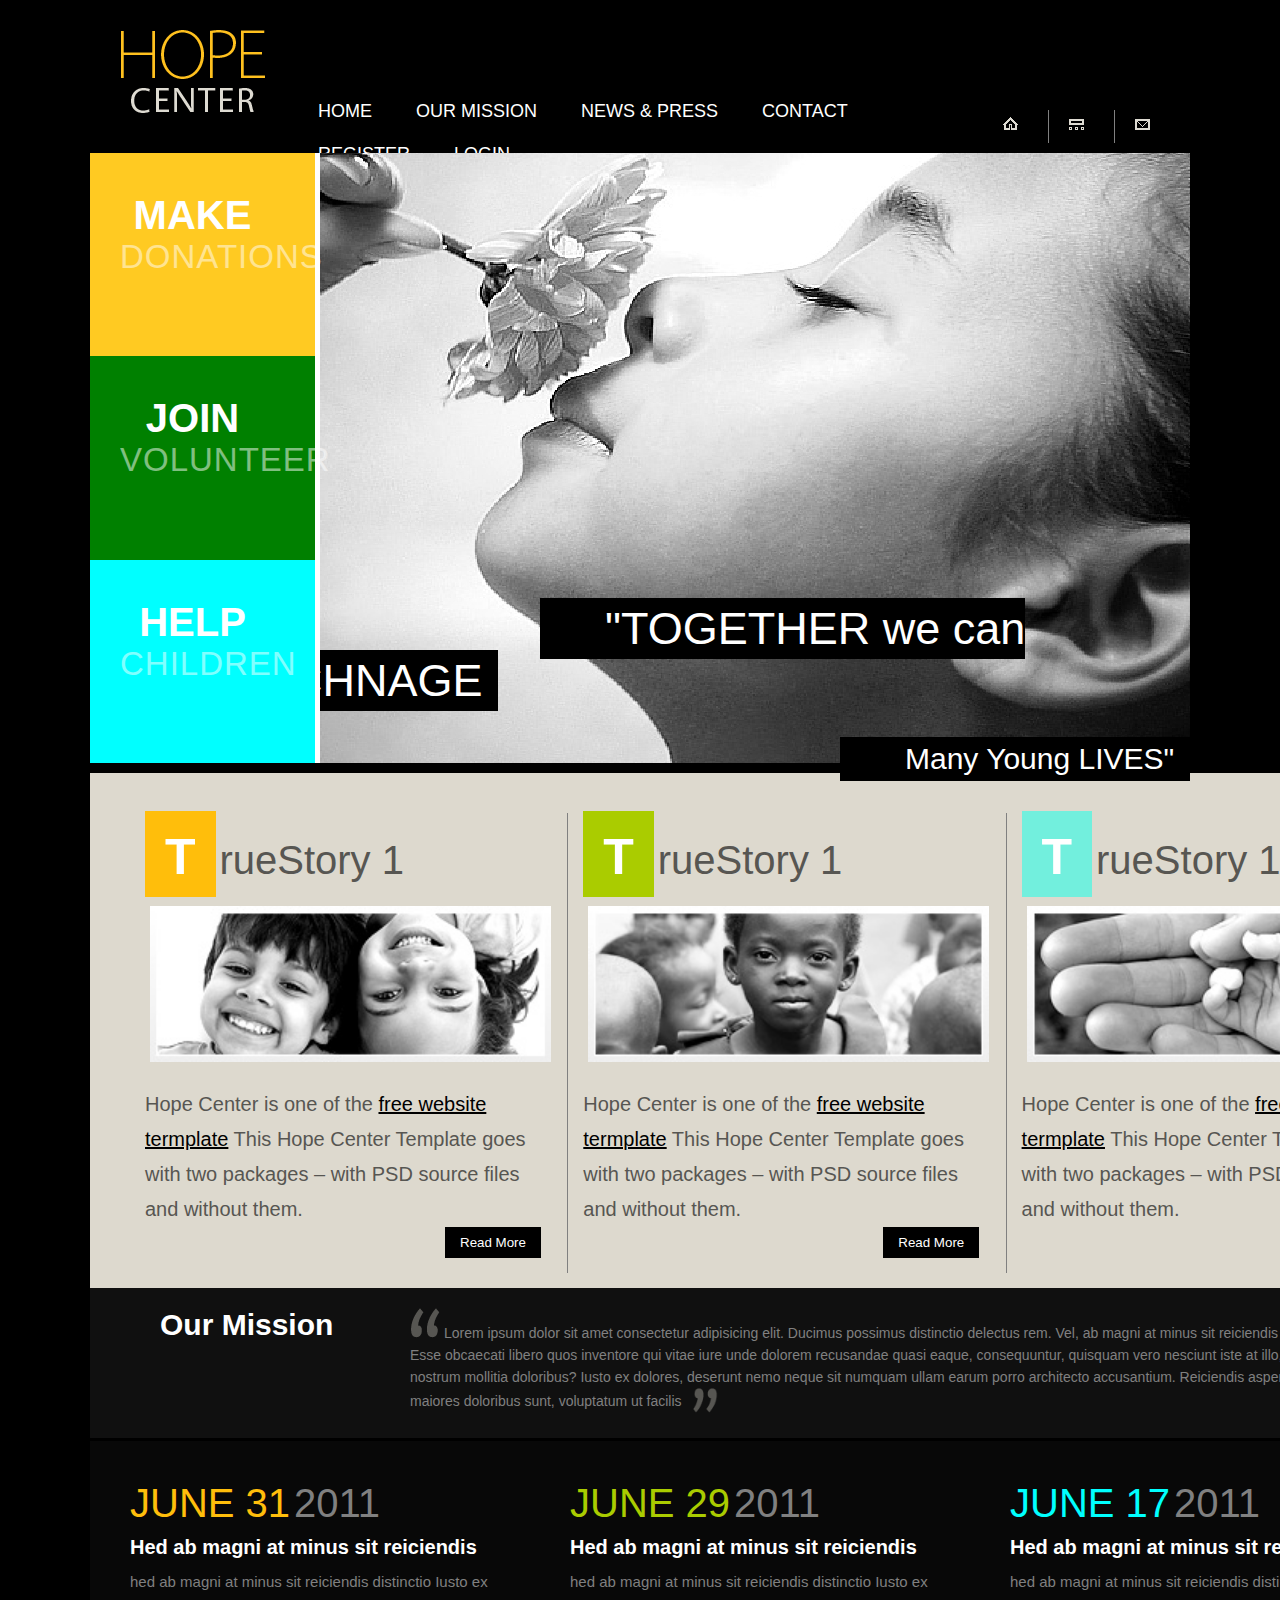
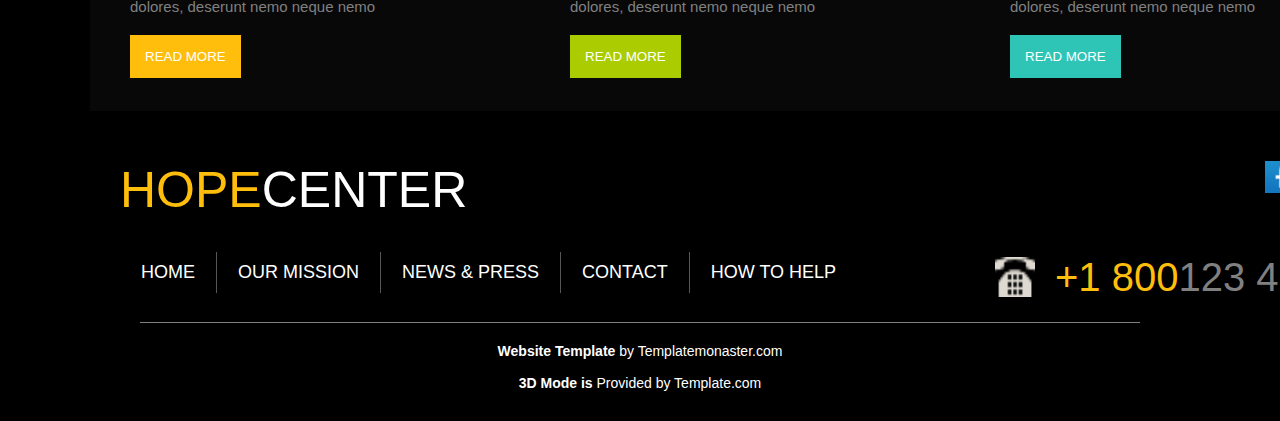
==== Final Assignment/index.html @ 571be0e6 "Add files via upload" ====
<!doctype html>
<html lang="en">

<head>
	<meta charset="UTF-8">
	<meta name="Generator" content="EditPlus®">
	<meta name="Author" content="">
	<meta name="Keywords" content="">
	<meta name="Description" content="">
	<title>Final Assignment</title>
	<link rel="stylesheet" href="css/style.css">
</head>

<body>
	<div id="container" class="">

		<!---------------------- navBar------------------ -->
		<div id="nav" class="">
			<div id="logo" class="">
				<a href=""><img src="images/logo.png" width="" height="" border="0" alt=""></a>
			</div>
        <div id="parent" class="">
			<div id="icon">
				<div id="icon1" class="TopIcon">
					<a href=""><img src="images/home.gif" width="" height="" border="0" alt=""></a>
				</div>
				<div id="icon2" class="TopIcon">
					<a href=""><img src="images/top_icon2.gif" width="" height="" border="0" alt=""></a>
				</div>
				<div id="icon3" class="TopIcon">
					<a href=""><img src="images/top_icon3.gif" width="" height="" border="0" alt=""></a>
				</div>
			</div>

			<div id="navBar" class="">
				<ul>
					<li><a href="">HOME</a></li>
					<li><a href="">OUR MISSION</a></li>
					<li><a href="">NEWS & PRESS</a></li>
					<li><a href="">CONTACT</a></li>
					<li><a href="#" onclick="loginObj.register()" id="RegisterLink">REGISTER</a></li>
					<li><a href="#" onclick="loginObj.login()" id="LoginLink">LOGIN</a></li>
					<li style="clear:both"></li>
				
				</ul>
			</div>
			<div id="" class="" style="clear:both;">

			</div>
		</div>
        </div>
			

		<!---------- MiddleBanner-------- -->


		<div id="parent">
			<div id="child1" class=""></div>
			<div id="backImg" class="">
				<div id="imgTextDiv" class="">
					<span id="imgText1" class="imgText">"TOGETHER we can CHNAGE </span> <br>
					<p id="imgText2" class="imgText">Many Young LIVES"</p>
				</div>
			</div>

			<div id="child2" class="">
				<div class="path-parent" id="path-parent1">
					<h1>MAKE</h1>
					<p class="lightText">DONATIONS</p>
				</div>
				<div class="clip-path" id="clip-path1">
					<div class="border"></div>
				</div>

				<div class="path-parent" id="path-parent2">
					<h1>JOIN</h1>
					<p class="lightText">VOLUNTEER</p>
				</div>
				<div class="clip-path" id="clip-path2">
					<div class="border" id="border2"></div>
				</div>

				<div class="path-parent" id="path-parent3">
					<h1>HELP</h1>
					<p class="lightText">CHILDREN</p>
				</div>
				<div class="clip-path" id="clip-path3">
					<div class="border" id="border3"></div>
				</div>
			</div>



		</div>

		<!---------------------- Story Section--------------------- -->

		<div id="storyMainDiv" class="">
			<div id="story1" class="story">

				<div id="story1Div" class="">
					<div id="storyText" class="">
						<span class="" style="background-color:#ffbe0b;padding:50px 20px 20px 20px"> <strong
								style="font-size:50px;color:white;">T</strong></span> <span class=""
							style="font-size:40px">rue</span><span class="" style="font-size:40px">Story 1</span>
					</div>
					<div id="storyImg" class="">
						<img src="images/midImg1.jpg" width="401px" height="156px" border="0" alt="">
					</div>
					<p id="storyDivText">Hope Center is one of the <a href="" style="color:black">free website
							termplate</a>
						This Hope Center Template goes with two packages – with PSD source files and without them. </p>

					<button id="btn">Read More</button>
				</div>


			</div>
			<div id="story2" class="story">

				<div id="story2Div" class="">
					<div id="storyText" class="">
						<span class="" style="background-color:#aacc00;padding:50px 20px 20px 20px"> <strong
								style="font-size:50px;color:white;">T</strong></span> <span class=""
							style="font-size:40px">rue</span><span class="" style="font-size:40px">Story 1</span>
					</div>
					<div id="storyImg" class="">
						<img src="images/midImg2.jpg" width="401px" height="156px" border="0" alt="">
					</div>
					<p id="storyDivText">Hope Center is one of the <a href="" style="color:black">free website
							termplate</a>
						This Hope Center Template goes with two packages – with PSD source files and without them. </p>

					<button id="btn">Read More</button>
				</div>

			</div>
			<div id="story3" class="story">
				<div id="story3Div" class="">
					<div id="storyText" class="">
						<span class="" style="background-color:#72efdd;padding:50px 20px 20px 20px"> <strong
								style="font-size:50px;color:white;">T</strong></span> <span class=""
							style="font-size:40px">rue</span><span class="" style="font-size:40px">Story 1</span>
					</div>
					<div id="storyImg" class="">
						<img src="images/midImg3.jpg" width="401px" height="156px" border="0" alt="">
					</div>
					<p id="storyDivText">Hope Center is one of the <a href="" style="color:black">free website
							termplate</a>
						This Hope Center Template goes with two packages – with PSD source files and without them. </p>

					<button id="btn">Read More</button>
				</div>

			</div>
		</div>

		<!----------------------------------- Our Mission---------------------------- -->

		<div id="mission" class="">
			<div id="Ourmission1" class="">
				<h2>Our Mission</h2>
			</div>
			<div id="Ourmission2" class="">
				<span id="" class="">
					<img src="images/topquot.png" width="" height="" border="0" alt="">
				</span>Lorem ipsum dolor sit amet consectetur adipisicing elit. Ducimus possimus
				distinctio delectus rem. Vel, ab magni at minus sit reiciendis distinctio ut. Esse obcaecati
				libero quos inventore qui vitae iure unde dolorem recusandae quasi eaque, consequuntur, quisquam vero
				nesciunt iste at illo, sequi quaerat nostrum mollitia doloribus? Iusto ex dolores, deserunt nemo neque
				sit numquam ullam earum porro architecto accusantium. Reiciendis aspernatur repellat maiores doloribus
				sunt,
				voluptatum ut facilis &nbsp; <sub><sub><span id="bottomquot" class="">
							<img src="images/bottomquot.png" width="25" height="25" border="0" alt="">
						</span></sub></sub>


			</div>
		</div>

		<!---------------------------------------- Months ------------------------------------------------>
		<div id="month" class="">
			<div id="month1" class="monthDiv">
				<div id="monthInnerDiv" class="">
					<span id="monthText">JUNE 31</span> <span class="" id="monthYear">2011</span>
					<h3 id="monthHead">Hed ab magni at minus sit reiciendis </h3>
					<p id="monthHead2">hed ab magni at minus sit reiciendis distinctio Iusto ex dolores, deserunt nemo
						neque nemo </p> <br>

					<button id="monthBtn1" class="monthBtn">READ MORE</button>
				</div>
			</div>
			<div id="month2" class="monthDiv">
				<div id="monthInnerDiv" class="">
					<span id="monthText" style="color:#aacc00;">JUNE 29</span> <span class="" id="monthYear">2011</span>
					<h3 id="monthHead">Hed ab magni at minus sit reiciendis </h3>
					<p id="monthHead2">hed ab magni at minus sit reiciendis distinctio Iusto ex dolores, deserunt nemo
						neque nemo </p> <br>

					<button id="monthBtn2" class="monthBtn">READ MORE</button>
				</div>
			</div>
			<div id="month3" class="monthDiv">
				<div id="monthInnerDiv" class="">
					<span id="monthText" style="color:aqua;">JUNE 17</span> <span class="" id="monthYear">2011</span>
					<h3 id="monthHead">Hed ab magni at minus sit reiciendis </h3>
					<p id="monthHead2">hed ab magni at minus sit reiciendis distinctio Iusto ex dolores, deserunt nemo
						neque nemo </p> <br>

					<button id="monthBtn3" class="monthBtn">READ MORE</button>
				</div>
			</div>


		</div>

		<!-------------------------------------------- footer -------------------------------------->
		<div id="footer" class="">
			<div id="footLogo" class="">
				<a href="" style="text-decoration:none;"><span class="" id="hope">HOPE</span><span class=""
						id="Center">CENTER</span></a>
			</div>

			<div id="footIconMain" class="">

				<a href="" class="footicon"><img src="images/fb.gif" width="32px" height="32px" border="0" alt=""></a>
				<a href="" class="footicon"><img src="images/twitter.gif" width="32px" height="32px" border="0"
						alt=""></a>
				<a href="" class="footicon"><img src="images/linkedin.gif" width="32px" height="32px" border="0"
						alt=""></a>


			</div>

			<div id="" class="" style="clear=both;">
			</div>
		</div>
		<div id="footNavMain" class="">
			<div id="footNav" class="">
				<ul>
					<li><a href="">HOME</a></li>
					<li><a href="">OUR MISSION</a></li>
					<li><a href="">NEWS & PRESS</a></li>
					<li><a href="">CONTACT</a></li>
					<li id="lastLi"><a href="" id="lastLi">HOW TO HELP</a></li>

					<!-- <li style="clear:both"></li> -->

				</ul>
			</div>
			<div id="tel" class="">
				<div id="telImg" class="">
					<img src="images/tel.gif" width="40px" height="40px" border="0" alt="">
				</div>
				<div id="telTextDiv" class="">
					<span class="" id="telText">+1 800</span><span class="" id="telText2">123 45 67</span>
				</div>

			</div>
		</div>
		<div id="lastFooterMain" class="">
			<strong> <a href="" class="lastText">Website Template</a></strong> by <a href=""
				class="lastText">Templatemonaster.com</a> <br>
			<br>

			<strong> <a href="" class="lastText">3D Mode is</a></strong> Provided by <a href=""
				class="lastText">Template.com</a>

		</div>

		<!---------------------------------- login form ------------------------------------------------------->
		<div id="popupDiv">
			<div id="popupChildMain">

				<div id="LoginImg"></div>
				<div id="popup-child">
					<span id="close" onclick="loginObj.closePopup()">&times;</span>
					<h1 style="text-align: center;color: azure;margin: 30px;">Login Form</h1>
					<div id="formDiv">

						<!-- <label for="" id="labelUsername">Username :</label> <br> -->
						<input type="text" id="Username" placeholder="Email / Mobile number"> <br> <br> <br>
						<!-- <label for="" id="labelPassword">Password :</label> <br> -->
						<input type="text" id="Password" placeholder="Password">
						<br> <br>
						<span id="registerLinkDiv"><a href="#" onclick="loginObj.register()" id="registerlink">Not
								having account yet ? Register</a></span>
						<button id="Loginbtn" onclick="validate.loginAuth(this)">Login</button>

					</div>


				</div>
			</div>

		</div>

		<!------------------------------------- registration form --------------------------------- -->
		<div id="registerPopUp">
			<div id="Formcontainer">
				<div id="formDiv1">
					<form action="" id="formObj">
						<span id="closeRegister" onclick="loginObj.closePopup()">&times;</span>
						<!-- <div id="nameDiv" class=""> -->
						<label for="fname" class="lableColor">First Name <span class="starColor">*</span>: </label> <br>

						<input type="text" id="fname" name="firstname" placeholder="Your First name.."
							class="inpformat inpValid" oninput="validate.inputErrorDisplay(this)" autofocus>
						<div id="firstnameError" class="errorDiv">&nbsp;</div>
						<!-- <br> -->
						<!-- </div> -->

						<!-- <div id="lnameDiv" class=""> -->
						<label for="lname" class="lableColor">Last Name <span class="starColor">*</span> : </label> <br>

						<input type="text" id="lname" name="lastname" placeholder="Your last name.."
							class="inpformat inpValid" oninput="validate.inputErrorDisplay(this)">
						<div id="lastnameError" class="errorDiv">&nbsp;</div>
						<!-- </div> -->


						<label for="gender" class="lableColor">Gender <span class="starColor">*</span>: </label>
						<label class="lableColor"><input type="radio" name="gender" id="gender"
								value="male">Male</label>
						<label class="lableColor"><input type="radio" name="gender" id="gender"
								value="female">Female</label>
						<label class="lableColor"><input type="radio" name="gender" id="gender"
								value="Other">Other</label>
						<div id="errorSpan"></div>
						<br>
						<div id="dobDiv" class="">
							<label for="dob" class="lableColor">Date Of Birth <span class="starColor">*</span>: </label>
							<br>

							<input type="text" id="dob" name="dob" placeholder="DD/MM/YYYY"
								oninput="validate.inputErrorDisplay(this)" class="inpformat">
							<div id="dobError" class="errorDiv">&nbsp;</div>
						</div>

						<div id="ageDiv" class="">
							<label for="age" class="lableColor">Age <span class="starColor">*</span>: </label> <br>

							<input type="number" name="age" id="age" class="inpformat">
							<div id="ageErrorDiv" class="errorDiv">&nbsp;</div>
						</div>



						<label for="mob" class="lableColor">Mobile no <span class="starColor">*</span>: </label> <br>

						<input type="tel" name="mob" id="mobile" minlength=0 maxlength=10 class="inpformat">
						<br>
						<label for="address" class="lableColor">Address <span class="starColor">*</span>: </label><br>
						<textarea name="" id="addressArea" cols="53" rows=""
							style="margin:10px;width:400px;"></textarea>
						<div id="errorSpan" class="errorDiv"></div>


						<div id="cityDiv" class="">
							<label for="city" class="lableColor">City <span class="starColor">*</span>: </label>
							<br>
							<select name="city" id="city">
								<option value="">Select city</option>
								<option value="Pune">Pune</option>
								<option value="Mumbai">Mumbai</option>
								<option value="Nashik">Nashik</option>
								<option value="Jalgaon">Jalgaon</option>
								<option value="Surat">Surat</option>
								<option value="Nagpur">Nagpur</option>

							</select>

						</div>



						<br>
						<label for="Skills" class="lableColor">Techinical Skills <span class="starColor">*</span>:
						</label>
						<!-- <input type="checkbox" name="Skills" class="checkBoxDiv" id="java" value="Java"><label for="">Java</label> -->
						<label class="lableColor"><input type="checkbox" name="Skills" class="checkBoxDiv" id="html"
								value="Html">Html</label>

						<label class="lableColor"><input type="checkbox" name="Skills" class="checkBoxDiv" id="css"
								value="Css">CSS</label>
						<label class="lableColor"><input type="checkbox" name="Skills" class="checkBoxDiv"
								id="javascript" value="Javascript">
							Javascript</label>
						<div id="checkboxError" class="errorDiv">&nbsp;</div>
						<div id="btn-div" class="">
						<button onclick="" class="btn" id="submit">Register &rarr;</button>
						<button onclick="" class="btn" id="resetBtn">Reset</button>
					</div>
					</form>
					

				</div>

				

			</div>
		</div>
             <!-- -------------------------------- Alert Display --------------------------------  -->
		<div class="alert" id="alertBox">
			<span class="closebtn" onclick="this.parentElement.style.display='none';">&times;</span>
			<strong id="msg"></strong>
			<div id="progressBar" class="">

			</div>
		</div>

	</div>
	<script src="./js/script.js"></script>
</body>

</html>
---- Final Assignment/css/style.css ----
* {
    margin: 0;
    padding: 0;
}

body {
    font: 14px "Trebuchet MS", Arial, Helvetica, sans-serif;
    color: #575652;
    background-color: black;
}

#container {
    width:1100px;
    background-color: black;
    /* height:1000px; */
    margin:0 auto;
}

#nav {
    height: 150px;
    width: 1100px;
    /* background-color:red; */
    display: inline-block;
}

#logo {
    padding: 30px 30px 30px 30px;
    float: left;
}

#icon {
    float: right;
    margin-right: 10px;
    margin-top: 20px;
}

.TopIcon {
    float: left;
    padding: 7px 30px 10px 20px;
    border-right: 1px solid grey;
}

.TopIcon:hover {
    /* border-bottom:1px solid yellow; */
    background-color: #ffbe0b;
    cursor: pointer;
}

#icon3 {
    border: none;
}

#navBar {
    width: 1000px;
    height: 50px;
    /* background-color:green; */
    margin-top: 90px;
    margin-left: 100px;
}

ul {
    list-style-type: none;

}

ul li {
    float: left;
    padding: 11px;
    font-size: 18px;
    margin-left: 0px;

}

ul li a {
    text-decoration: none;
    padding: 11px;
    color: white;
}

ul li:hover {
    background-color: #ffbe0b;
}



 #parent {
    height: 610px;
    width: 1100px;
    position:relative;
	margin:auto;
  }
  .path-parent {
    height: 123.3px;
    width: 145px;
    background-color: aqua;
    float: left;
	padding:40px 50px 40px 30px;
	font-size: 20px;
	text-align: center;
	color: white;
	/* line-height:10px; */
	border-right:5px solid white;
  }
  .lightText {
    font-weight: lighter;
    font-size: 33px;
    font-style: normal;
    opacity: 0.5;
    letter-spacing: 1px;
}
  .clip-path {
    height: 203.3px;
    width: 30px;
    /* background-color: rgb(125 215 186); */
       clip-path:polygon(15% 0%, 100% 50%, 0% 100%, 0% 0%);
    float: left;
    /* display: none;  */
	visibility:hidden;
	
  }
  .path-parent:hover + .clip-path {
    display: block;
	visibility:visible;
	
  }
  .path-parent:hover{
  border:none;
  }
  .border{
  height:200px;
  width:25px;
  background-color:rgb(255 202 34);
  clip-path: polygon(0% 0%, 100% 50%, -10% 100%, 0% 0%);
  }
  #child1{
  width:200px;
  height:610px;
  float:left;
  background-color:red;
  }
  #backImg{
  height:610px;
  width:900px;
    background-image:url("../images/demo.jpg") ;
	background-size:cover;
	float:left;
  }
  #child2{
  width:400px;
  position:absolute;
  }
  #path-parent1{
   background-color:rgb(255 202 34);
  }
  #path-parent2, #border2{
  background-color:green;
  }
  #path-parent3, #border3{
  background-color:aqua;
  }
  #clip-path1{
  background-color:white;
  }
  #clip-path2{
  background-color:white;
  }
  #clip-path3{
  background-color:white;
  }
  #imgTextDiv {
    margin-top: 450px;
    display: inline-block;
}

.imgText {
    background-color: black;
    color: white;
    padding: 5px 15px 5px 65px;
}

#imgText1 {
    font-size: 45px;
    font-family: "Trebuchet MS", Arial, Helvetica, sans-serif;
    margin-left: 250px;
}

#imgText2 {
    font-size: 30px;
    margin-top: 30px;
    margin-left: 550px;
}


#storyMainDiv {
    height: 435px;
    width: 1320px;
    background-color: rgb(221 217 206);
    margin-top: 10px;
    padding: 40px;
}

.story {
    height: 420px;
    width: 438.3px;
    /* background-color:red; */
    float: left;
    /* border-right:1px solid grey; */
}

#story1Div {
    padding: 15px;
    border-right: 1px solid grey;
}

#story2Div {
    padding: 15px;
    border-right: 1px solid grey;
}

#story3Div {
    padding: 15px;
}

#story3 {
    border: none;
}

#storyImg {
    margin-top: 15px;
    padding: 5px;
}

#storyDivText {
    margin-top: 17px;
    line-height: 35px;
    font-size: 20px;
    /* text-align: justify; */
}

#btn {
    padding: 8px 15px;
    background-color: black;
    color: white;
    margin-left: 300px;
    border: none;
    cursor: pointer;
}

#mission {
    height: 150px;
    width: 1400px;
    background-color: #101010;
    display: inline-block;
}

#Ourmission1 {
    width: 200px;
    float: left;
    font-size: 20px;
    padding: 20px 0px 10px 70px;
    color: white;
    /* background-color:red; */
}

#Ourmission2 {
    width: 980px;
    float: right;
    /* background-color:red; */
    color: grey;
    line-height: 22px;
    padding: 20px 0 0 35px;
    margin-right: 100px;

}

#bottomquot {
    /* margin-top:3px; */
    padding-top: 10px;
}

#month {
    width: 1400px;
    height: 270px;
    background-color: #080808;
    /* margin-top:20px; */
}

.monthDiv {
    height: 270px;
    width: 400px;
    /* background-color:green; */
    float: left;
    margin: 20px 20px 0px 20px;
}

#monthInnerDiv {
    padding: 20px;

}

#monthText {
    font-size: 40px;
    color: #ffbe0b;
}

#monthYear {
    font-size: 40px;
    color: grey;
}

#monthHead {
    margin-top: 10px;
    color: white;
    font-size: 20px;
}

#monthHead2 {
    margin-top: 10px;
    color: grey;
    line-height: 25px;
    font-weight: light;
    font-size: 15px;
}

.monthBtn {
    padding: 14px 15px;
    border: none;
    cursor: pointer;
    color: white;
}

#monthBtn1 {
    background-color: #ffbe0b;
}

#monthBtn2 {
    background-color: #aacc00;
}

#monthBtn3 {
    background-color: #2ec4b6;
}

#footer {
    width: 1400px;
    display: inline-block;
    background-color: black;
}

#footLogo {
    /* height:50px; */
    width: 350px;
    /* background-color:red; */
    margin: 20px;
    padding: 10px;
    float: left;

}

#hope {
    font-size: 50px;
    color: #ffbe0b;
    font-style: 'Trebuchet MS', Arial, Helvetica, sans-serif;
}

#Center {
    font-size: 50px;
    color: white;
}

#footIconMain {
    /* background-color:green; */
    float: right;
    /* height:30px; */
    width: 200px;
    margin: 30px;
}

.footicon {
    /* background-color:red; */
    padding: 5px;
}

.footIocnli {
    background-color: aqua;
    padding: none;
    /* float:right; */
}

#footNavMain {
    height: 50px;
    width: 1400px;
    /* background-color:green; */
}

#footNav {
    /* height:30px; */
    width: 830px;
    /* background-color:blue; */
    float: left;
    padding: 0px 10px 0px 30px;
}

#tel {
    height: 30px;
    width: 500px;
    /* background-color:red; */
    float: right;
}

#footNav ul li {
    border-right: 1px solid;
    padding: 10px;
}

#footNav ul li:last-child {
    border-right: none;
}

#footNav ul li:hover {
    background-color: black;
}

#footNav ul li a:hover {
    background-color: black;
    color: #ffbe0b;
    border-bottom: 1px solid #ffbe0b;
    /* border-right:none; */
}

#telImg {
    float: left;
    padding: 5px;
}

#telText {
    font-size: 40px;
    color: #ffbe0b;
}

#telTextDiv {
    padding: 3px 5px 3px 15px;
    float: left;
}

#telText2 {
    font-size: 40px;
    color: grey;
}

#lastFooterMain {
    padding: 20px;
    text-align: center;
    border-top: 1px solid grey;
    background-color: black;
    color: white;
    margin: 20px 50px 10px 50px;
}

.lastText {
    text-decoration: none;
    color: white;
}
#popupDiv{
    height: 100vh;
    width: 1400px;
    background-color: rgb(33, 33, 32,0.8);
    position: fixed;
    top: 0;
    display: none;
   
}
#LoginImg{
    height:400px;
    width:300px ;
    background-image: url("https://img.freepik.com/free-vector/access-control-system-abstract-concept_335657-3180.jpg");
    background-size: contain;
    display: inline-block;
    /* position: absolute;
    top: 164px;
    left: 200px; */
}
#popup-child{
    height: 400px;
    width: 400px;
    background: linear-gradient(to right, #ac924e, #fbc226); 
    position: absolute;
    /* inset: 0;
    margin: auto; */
    display: inline-block;
}
#popupChildMain{
    height: 400px;
    width: 730px; 
    position: absolute;
    inset: 0;
    margin: auto;

}
#close{
    position: absolute;
    top: 5px;
    left: 360px;
    cursor: pointer;
    color: white;
    border-radius: 50px;
    font-size: 35px;
    font-weight: bold;
}

#formDiv{
    height: 300px;
    width: 350px;
    /* background-color: red; */  
    margin: auto;
    margin-top: 60px;
}
#Username,#Password{
    padding: 6px;
    background: none;
    border: none;
    border-bottom: 1px solid;
    width: 280px;
    margin-top: 10px;
    font-size: 20px;
    margin-left: 25px;
    color: rgb(246, 239, 239);
    
}
::placeholder {
    color: rgb(231, 223, 223);
    
  }
#labelUsername,#labelPassword{
   color: rgb(251, 249, 249);
   font-size: 20px;
   margin-left: 20px;
   

}
#Username,#Password:focus{
    outline: none;
}
#Loginbtn{
    padding: 15px 28px;
    background-color: #2e7ec4;
    border: 1px solid;
    margin: 50px 10px 10px 120px;
    color: white;
    font-size:large;
    cursor: pointer;
    border-radius: 5px;
    box-shadow: 5px 3px 5px rgba(0, 0, 0, 0.5);
}
#Loginbtn:hover{
    background-color: white;
    color:#2e7ec4 ;
    box-shadow: 0px 0px 5px rgba(0, 0, 0, 0.5);
}


#Formcontainer {
    border-radius: 5px;
    background-color: rgb(33, 33, 32,0.8);
    padding: 20px;
    width: 100%;
    height: 100%;
    position: fixed;
    top: 0;
	left:0;
    display: none;
  }
  #closeRegister{
    position: absolute;
    top: 5px;
    left: 430px;
    cursor: pointer;
    color: white;
    border-radius: 50px;
    font-size: 35px;
    font-weight: bold;
}
#closeRegister:hover{
color:black;
}
#close:hover{
color:black;
}
  #formDiv1{
    width:430px;
    height:660px;
    position: fixed;
    inset: 0;
    margin:auto;
    /* background-color:green; */
    background: linear-gradient(to right, #af934b, #fbc226); 
    padding:20px;
    border-radius:10px;

  }
  .starColor{
  color:red;
  }
  .inpformat{
  padding:6px;
  width:400px;
  /* border-radius:5px; */
  margin:8px;
  border:none;
  background: none;
  border-bottom: 1px solid ;
  color: rgb(246, 239, 239);
  }
  .inpformat:focus{
  outline:none;
  }
  #city{
width:400px;
padding:6px;
border:none;
margin:8px;
background: transparent;
border-bottom: 1px solid white;
color:white;

}
select option{
background-color:#af934b;
}
  ::placeholder {
    color: rgb(226, 225, 225);
    
  }
  .lableColor{
    color: rgb(255, 255, 255);
  }
   
  
  #gender{
  width:30px;
  margin:8px;
  
  }
  .checkBoxDiv{
  width:20px;
  margin:5px;
  }
  .btn{
  padding:10px 15px ;
  /* border-color:white; */
  margin:30px;
  cursor:pointer;
  border-radius:5px;
  border:1px solid white;
  }
  #btn-div{
  margin-left:75px;
  }
  #submit{
  background-color:green;
  color:white;
  box-shadow: 5px 3px 5px rgba(0, 0, 0, 0.5);
  
  }
  #resetBtn{
  background-color:red;
  color:white;
  box-shadow: 5px 3px 5px rgba(0, 0, 0, 0.5);
  }
  #submit:hover{
    background-color: white;
    color: green;
	border:1px solid green;
  }
  #resetBtn:hover{
    background-color: white;
    color: red;
	border:1px solid red;
  }
  #registerlink{
    color: #2e7ec4;
    text-align: center;
    
  }
  #registerLinkDiv{
   margin-top: 20px;
   text-align: center;
   
   margin-left:30px;
  }
  
  .alert {
    padding: 15px;
    /* background: linear-gradient(to right, #f7a2a2, #dd1818); */
	background:  linear-gradient(147deg, #990000 0%, #ff0000 74%);
    color: white;
    display: none;
    width: 400px;
    position: absolute;
    top: 20px;
    left:50px;
  }
  
  .closebtn {
    margin-left: 15px;
    color: white;
    font-weight: bold;
    float: right;
    font-size: 22px;
    line-height: 20px;
    cursor: pointer;
    transition: 0.3s;
  
  }
  
  .closebtn:hover {
    color: black;
  }
  
  #progressBar {
    width: 200px;
    height: 5px;
    background: white;
    margin-top: 3px;
    
  }
  
  @keyframes progress {
    0% {
        width: 380px
    }
  
    100% {
        width: 0px
    }
  
  }
  .errorDiv{
    color: red;
    font-size: 10px;
    padding: 0px;
    /* display: none; */
  }
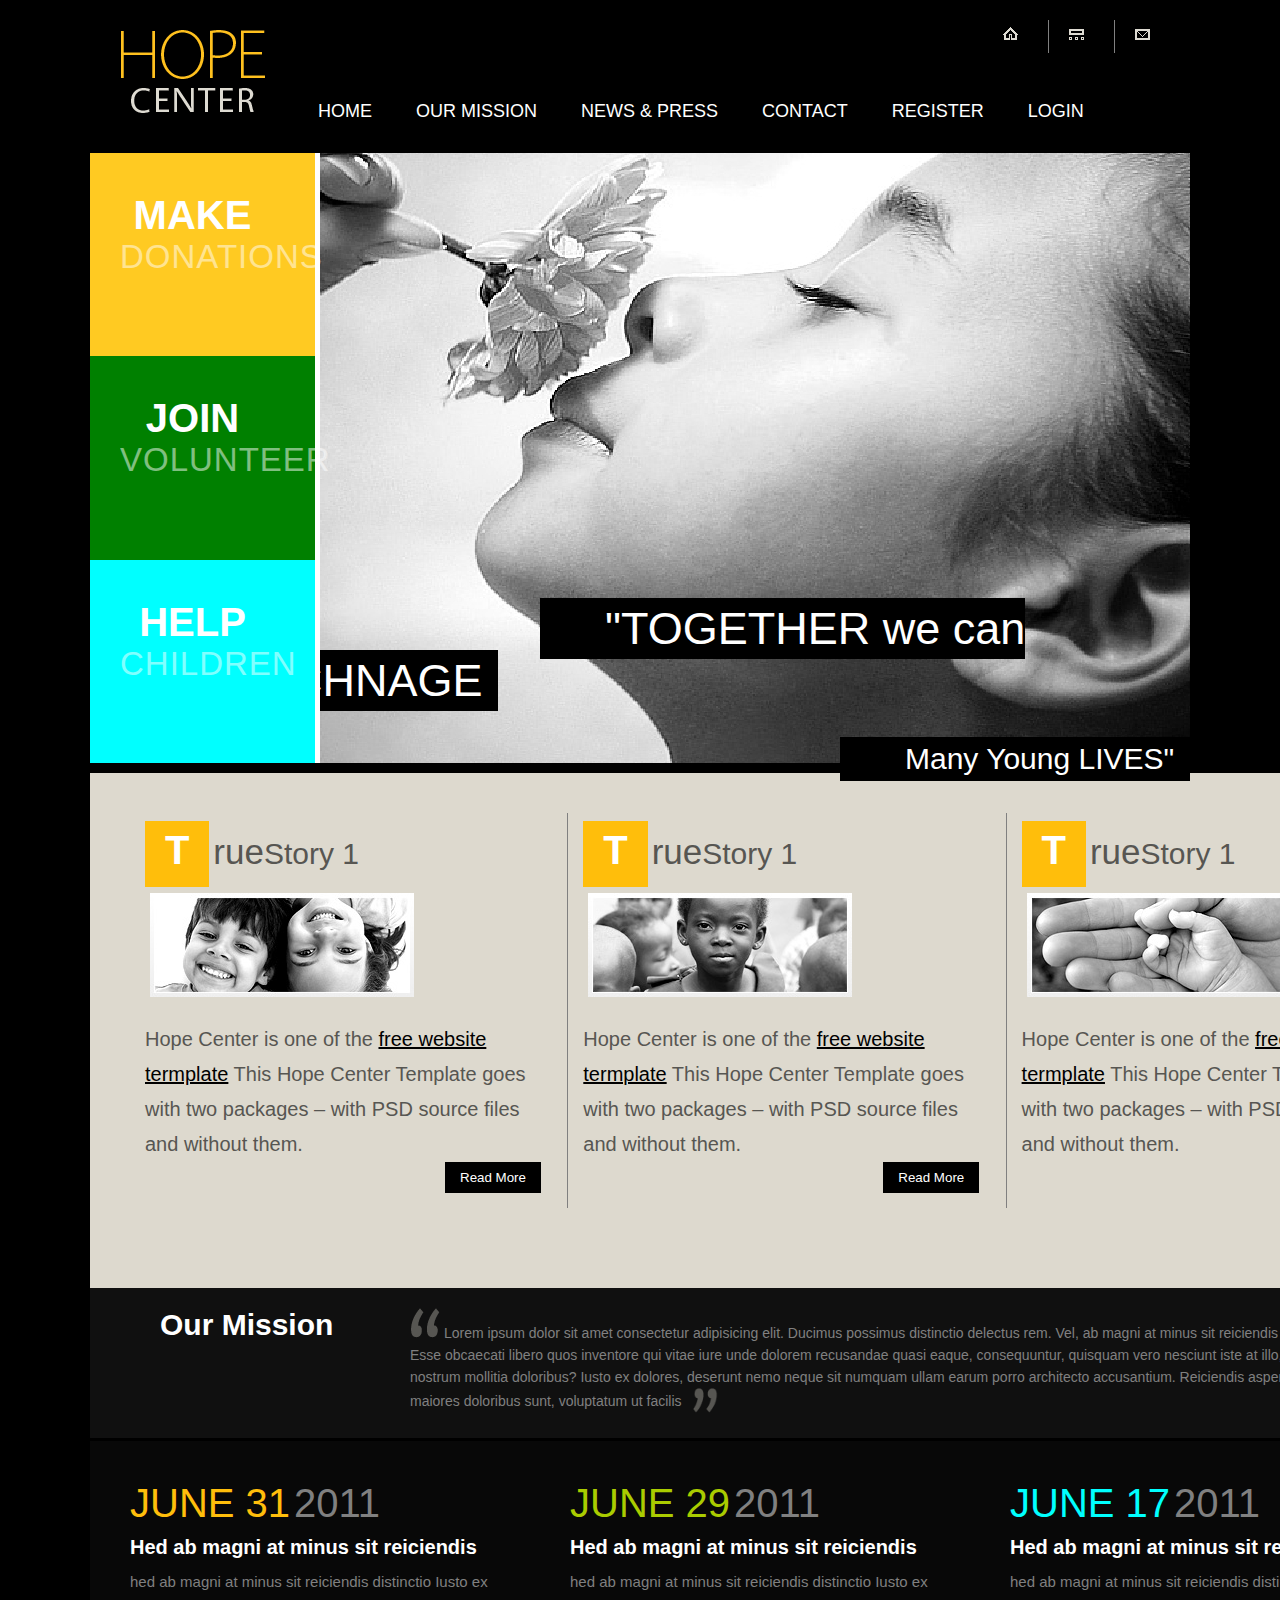
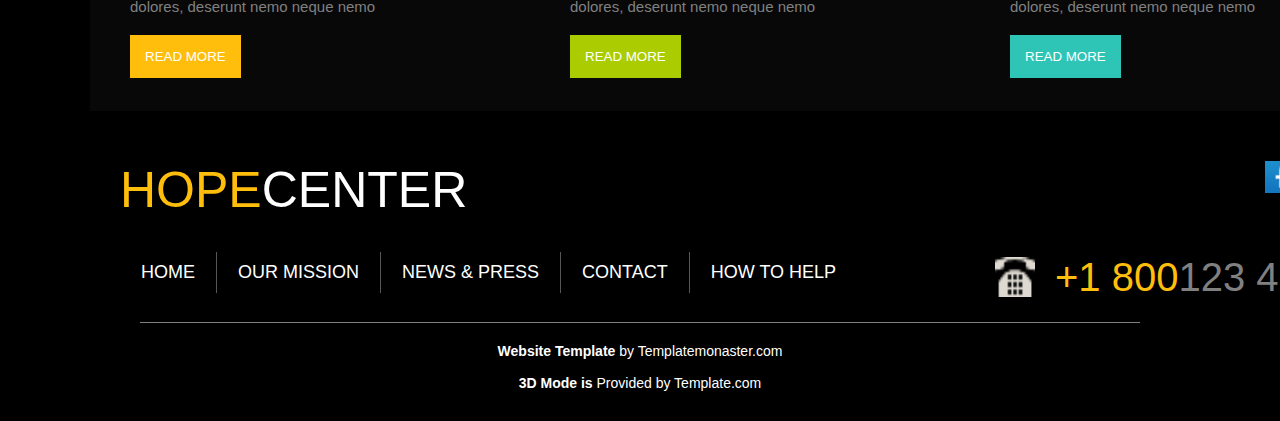
==== commit 1540b991: "Update index.html" ====
--- a/Final Assignment/index.html
+++ b/Final Assignment/index.html
@@ -19,7 +19,7 @@
 			<div id="logo" class="">
 				<a href=""><img src="images/logo.png" width="" height="" border="0" alt=""></a>
 			</div>
-        <div id="parent" class="">
+       
 			<div id="icon">
 				<div id="icon1" class="TopIcon">
 					<a href=""><img src="images/home.gif" width="" height="" border="0" alt=""></a>
@@ -40,6 +40,7 @@
 					<li><a href="">CONTACT</a></li>
 					<li><a href="#" onclick="loginObj.register()" id="RegisterLink">REGISTER</a></li>
 					<li><a href="#" onclick="loginObj.login()" id="LoginLink">LOGIN</a></li>
+					
 					<li style="clear:both"></li>
 				
 				</ul>
@@ -47,8 +48,10 @@
 			<div id="" class="" style="clear:both;">
 
 			</div>
-		</div>
+		
         </div>
+		
+		
 			
 
 		<!---------- MiddleBanner-------- -->
@@ -89,13 +92,15 @@
 				</div>
 			</div>
 
-
+			<div id="" class="" style="clear:both;">
+
+			</div>
 
 		</div>
 
 		<!---------------------- Story Section--------------------- -->
 
-		<div id="storyMainDiv" class="">
+		<!-- <div id="storyMainDiv" class="">
 			<div id="story1" class="story">
 
 				<div id="story1Div" class="">
@@ -153,8 +158,78 @@
 				</div>
 
 			</div>
-		</div>
-
+		</div> -->
+		
+		<div id="storyMainDiv" class="">
+
+
+			<div id="story1" class="story">
+	
+				<div id="story1Div" class="cardBody">
+					<div id="storyText" class="">
+						<span class="t" style="background-color:#ffbe0b;padding:30px 20px 20px 20px;"> <strong
+								style="font-size:40px;color:white;">T</strong></span> <span class=""
+							style="font-size:35px">rue</span><span class="" style="font-size:30px">Story 1</span>
+					</div>
+					<div id="storyImg" class="">
+						<img src="images/midImg1.jpg" width="" height="" border="0" alt="" id="StoryImgTag">
+					</div>
+					<p id="storyDivText">Hope Center is one of the <a href="" style="color:black">free website
+							termplate</a>
+						This Hope Center Template goes with two packages – with PSD source files and without them. </p>
+	
+					<button id="btn">Read More</button>
+
+					
+				</div>
+	
+	
+			</div>
+	
+			<div id="story2" class="story">
+	
+				<div id="story2Div" class="cardBody">
+					<div id="storyText" class="">
+						<span class="t" style="background-color:#ffbe0b;padding:30px 20px 20px 20px;"> <strong
+								style="font-size:40px;color:white;">T</strong></span> <span class=""
+							style="font-size:35px">rue</span><span class="" style="font-size:30px">Story 1</span>
+					</div>
+					<div id="storyImg" class="">
+						<img src="images/midImg2.jpg" width="" height="" border="0" alt="" id="StoryImgTag">
+					</div>
+					<p id="storyDivText">Hope Center is one of the <a href="" style="color:black">free website
+							termplate</a>
+						This Hope Center Template goes with two packages – with PSD source files and without them. </p>
+	
+					<button id="btn">Read More</button>
+				</div>
+	
+			</div>
+			<div id="story3" class="story">
+				<div id="story3Div" class="cardBody">
+					<div id="storyText" class="">
+						<span class="t" style="background-color:#ffbe0b;padding:30px 20px 20px 20px;"> <strong
+								style="font-size:40px;color:white;">T</strong></span> <span class=""
+							style="font-size:35px">rue</span><span class="" style="font-size:30px">Story 1</span>
+					</div>
+					<div id="storyImg" class="">
+						<img src="images/midImg3.jpg" width="" height="" border="0" alt="" id="StoryImgTag">
+					</div>
+					<p id="storyDivText">Hope Center is one of the <a href="" style="color:black">free website
+							termplate</a>
+						This Hope Center Template goes with two packages – with PSD source files and without them. </p>
+	
+					<button id="btn">Read More</button>
+				</div>
+	
+			</div>
+			
+			
+			
+			
+			<div style="clear:both;"></div>
+			
+		</div>
 		<!----------------------------------- Our Mission---------------------------- -->
 
 		<div id="mission" class="">
@@ -180,7 +255,7 @@
 
 		<!---------------------------------------- Months ------------------------------------------------>
 		<div id="month" class="">
-			<div id="month1" class="monthDiv">
+			<div id="" class="monthDiv">
 				<div id="monthInnerDiv" class="">
 					<span id="monthText">JUNE 31</span> <span class="" id="monthYear">2011</span>
 					<h3 id="monthHead">Hed ab magni at minus sit reiciendis </h3>
@@ -190,7 +265,7 @@
 					<button id="monthBtn1" class="monthBtn">READ MORE</button>
 				</div>
 			</div>
-			<div id="month2" class="monthDiv">
+			<div id="" class="monthDiv">
 				<div id="monthInnerDiv" class="">
 					<span id="monthText" style="color:#aacc00;">JUNE 29</span> <span class="" id="monthYear">2011</span>
 					<h3 id="monthHead">Hed ab magni at minus sit reiciendis </h3>
@@ -200,7 +275,7 @@
 					<button id="monthBtn2" class="monthBtn">READ MORE</button>
 				</div>
 			</div>
-			<div id="month3" class="monthDiv">
+			<div id="" class="monthDiv">
 				<div id="monthInnerDiv" class="">
 					<span id="monthText" style="color:aqua;">JUNE 17</span> <span class="" id="monthYear">2011</span>
 					<h3 id="monthHead">Hed ab magni at minus sit reiciendis </h3>
@@ -210,7 +285,7 @@
 					<button id="monthBtn3" class="monthBtn">READ MORE</button>
 				</div>
 			</div>
-
+            <div style="clear: both;"></div>
 
 		</div>
 
@@ -232,7 +307,7 @@
 
 			</div>
 
-			<div id="" class="" style="clear=both;">
+			<div id="" class="" style="clear:both;">
 			</div>
 		</div>
 		<div id="footNavMain" class="">
@@ -413,4 +488,4 @@
 	<script src="./js/script.js"></script>
 </body>
 
-</html>+</html>
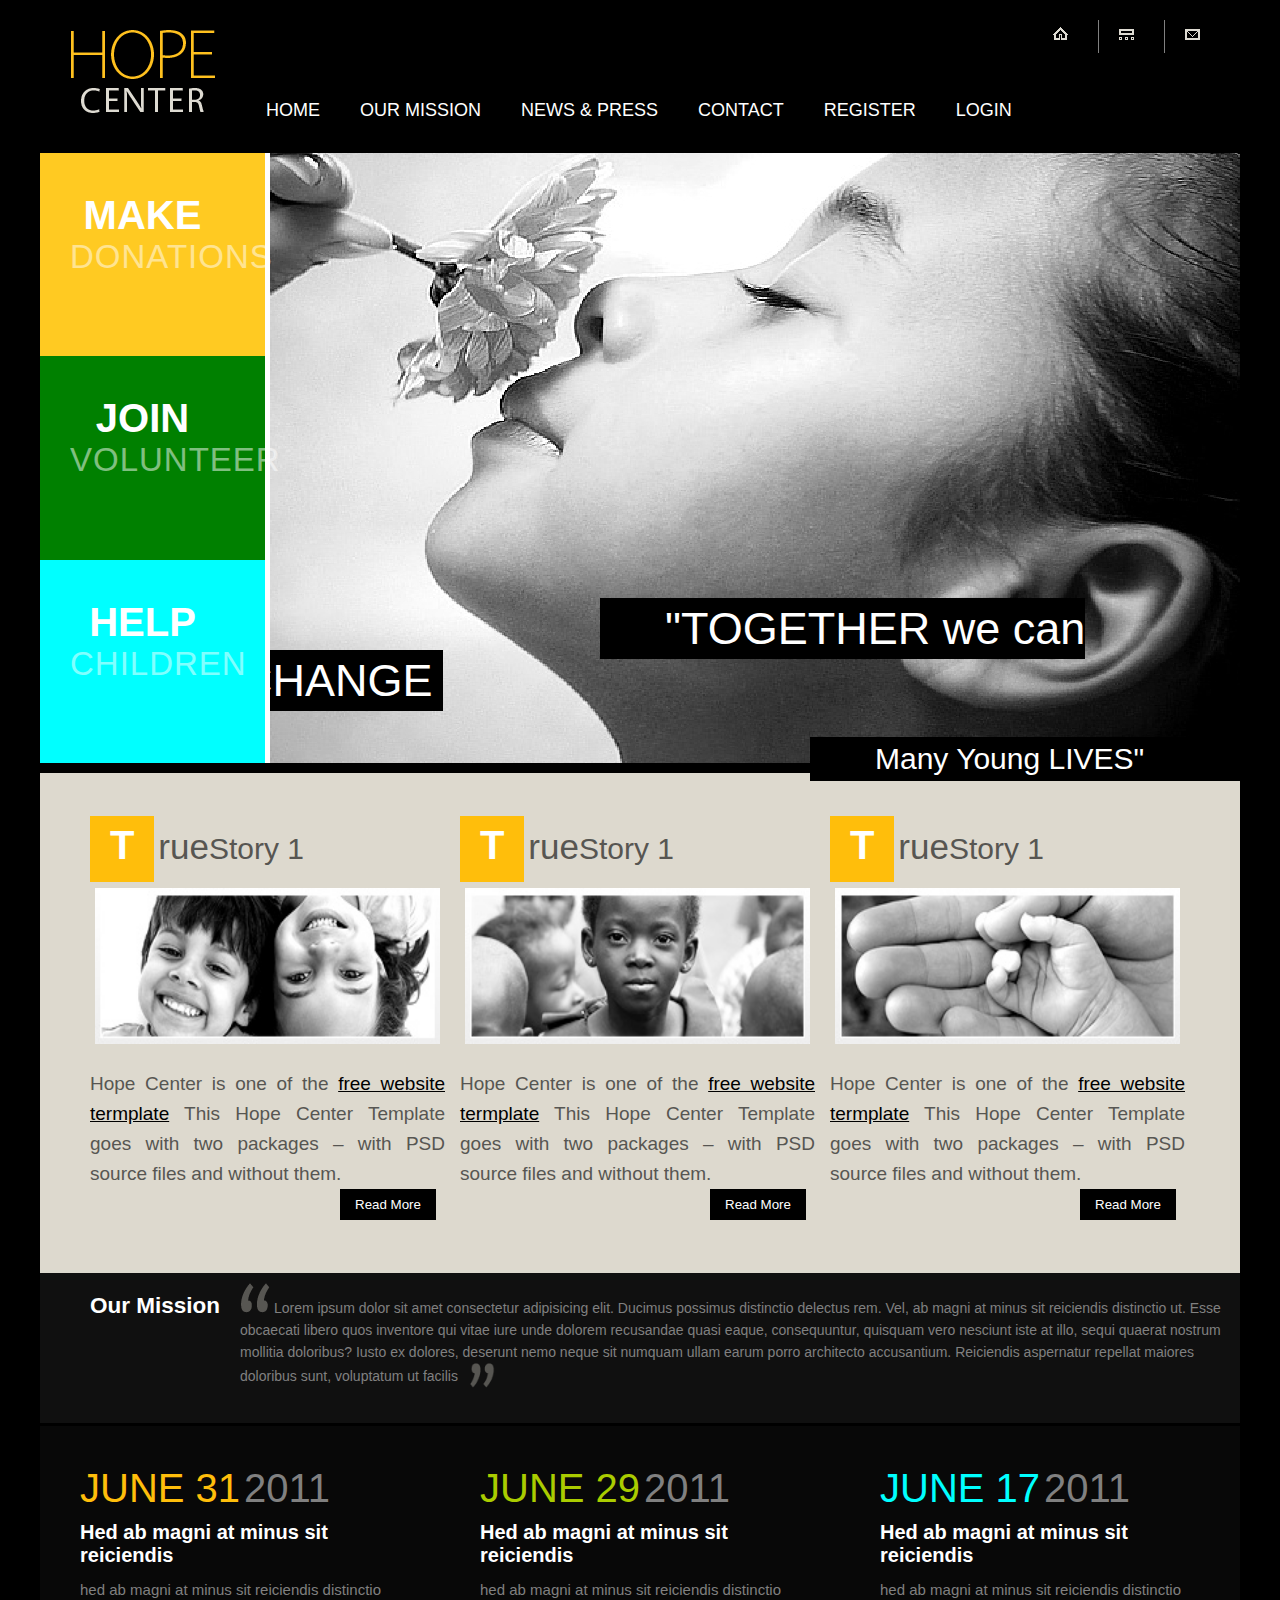
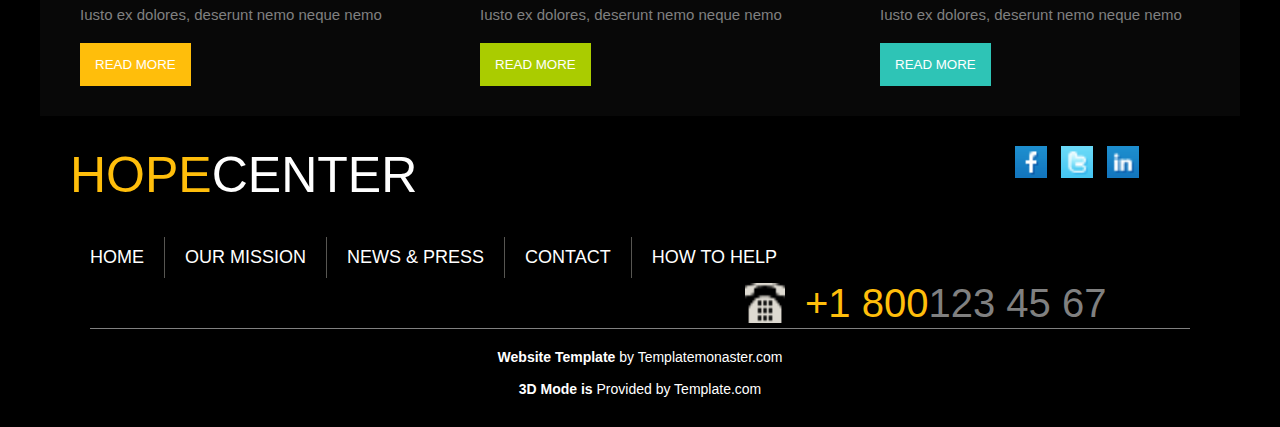
==== commit 8c0bf6ae: "Update index.html" ====
--- a/Final Assignment/index.html
+++ b/Final Assignment/index.html
@@ -30,6 +30,10 @@
 				<div id="icon3" class="TopIcon">
 					<a href=""><img src="images/top_icon3.gif" width="" height="" border="0" alt=""></a>
 				</div>
+
+                <div id="" class="" style="clear:both;">
+
+			</div>
 			</div>
 
 			<div id="navBar" class="">
@@ -41,7 +45,10 @@
 					<li><a href="#" onclick="loginObj.register()" id="RegisterLink">REGISTER</a></li>
 					<li><a href="#" onclick="loginObj.login()" id="LoginLink">LOGIN</a></li>
 					
-					<li style="clear:both"></li>
+					
+					
+					
+					<!-- <li style="clear:both"></li> -->
 				
 				</ul>
 			</div>
@@ -50,6 +57,9 @@
 			</div>
 		
         </div>
+		<div id="" class="" style="clear:both;">
+
+			</div>
 		
 		
 			
@@ -61,7 +71,7 @@
 			<div id="child1" class=""></div>
 			<div id="backImg" class="">
 				<div id="imgTextDiv" class="">
-					<span id="imgText1" class="imgText">"TOGETHER we can CHNAGE </span> <br>
+					<span id="imgText1" class="imgText">"TOGETHER we can CHANGE </span> <br>
 					<p id="imgText2" class="imgText">Many Young LIVES"</p>
 				</div>
 			</div>
@@ -100,65 +110,6 @@
 
 		<!---------------------- Story Section--------------------- -->
 
-		<!-- <div id="storyMainDiv" class="">
-			<div id="story1" class="story">
-
-				<div id="story1Div" class="">
-					<div id="storyText" class="">
-						<span class="" style="background-color:#ffbe0b;padding:50px 20px 20px 20px"> <strong
-								style="font-size:50px;color:white;">T</strong></span> <span class=""
-							style="font-size:40px">rue</span><span class="" style="font-size:40px">Story 1</span>
-					</div>
-					<div id="storyImg" class="">
-						<img src="images/midImg1.jpg" width="401px" height="156px" border="0" alt="">
-					</div>
-					<p id="storyDivText">Hope Center is one of the <a href="" style="color:black">free website
-							termplate</a>
-						This Hope Center Template goes with two packages – with PSD source files and without them. </p>
-
-					<button id="btn">Read More</button>
-				</div>
-
-
-			</div>
-			<div id="story2" class="story">
-
-				<div id="story2Div" class="">
-					<div id="storyText" class="">
-						<span class="" style="background-color:#aacc00;padding:50px 20px 20px 20px"> <strong
-								style="font-size:50px;color:white;">T</strong></span> <span class=""
-							style="font-size:40px">rue</span><span class="" style="font-size:40px">Story 1</span>
-					</div>
-					<div id="storyImg" class="">
-						<img src="images/midImg2.jpg" width="401px" height="156px" border="0" alt="">
-					</div>
-					<p id="storyDivText">Hope Center is one of the <a href="" style="color:black">free website
-							termplate</a>
-						This Hope Center Template goes with two packages – with PSD source files and without them. </p>
-
-					<button id="btn">Read More</button>
-				</div>
-
-			</div>
-			<div id="story3" class="story">
-				<div id="story3Div" class="">
-					<div id="storyText" class="">
-						<span class="" style="background-color:#72efdd;padding:50px 20px 20px 20px"> <strong
-								style="font-size:50px;color:white;">T</strong></span> <span class=""
-							style="font-size:40px">rue</span><span class="" style="font-size:40px">Story 1</span>
-					</div>
-					<div id="storyImg" class="">
-						<img src="images/midImg3.jpg" width="401px" height="156px" border="0" alt="">
-					</div>
-					<p id="storyDivText">Hope Center is one of the <a href="" style="color:black">free website
-							termplate</a>
-						This Hope Center Template goes with two packages – with PSD source files and without them. </p>
-
-					<button id="btn">Read More</button>
-				</div>
-
-			</div>
-		</div> -->
 		
 		<div id="storyMainDiv" class="">
 
@@ -179,13 +130,11 @@
 						This Hope Center Template goes with two packages – with PSD source files and without them. </p>
 	
 					<button id="btn">Read More</button>
-
-					
-				</div>
-	
-	
-			</div>
-	
+					
+				</div>
+			</div>
+	
+
 			<div id="story2" class="story">
 	
 				<div id="story2Div" class="cardBody">
@@ -205,6 +154,8 @@
 				</div>
 	
 			</div>
+
+
 			<div id="story3" class="story">
 				<div id="story3Div" class="cardBody">
 					<div id="storyText" class="">
@@ -319,6 +270,7 @@
 					<li><a href="">CONTACT</a></li>
 					<li id="lastLi"><a href="" id="lastLi">HOW TO HELP</a></li>
 
+
 					<!-- <li style="clear:both"></li> -->
 
 				</ul>
@@ -332,7 +284,13 @@
 				</div>
 
 			</div>
-		</div>
+			
+		</div>
+		<div id="" class="" style="clear:both;">
+
+			</div>
+
+
 		<div id="lastFooterMain" class="">
 			<strong> <a href="" class="lastText">Website Template</a></strong> by <a href=""
 				class="lastText">Templatemonaster.com</a> <br>
@@ -356,7 +314,7 @@
 						<!-- <label for="" id="labelUsername">Username :</label> <br> -->
 						<input type="text" id="Username" placeholder="Email / Mobile number"> <br> <br> <br>
 						<!-- <label for="" id="labelPassword">Password :</label> <br> -->
-						<input type="text" id="Password" placeholder="Password">
+						<input type="password" id="Password" placeholder="Password">
 						<br> <br>
 						<span id="registerLinkDiv"><a href="#" onclick="loginObj.register()" id="registerlink">Not
 								having account yet ? Register</a></span>
@@ -367,6 +325,13 @@
 
 				</div>
 			</div>
+			<!-- <div class="alert" id="alertBoxLogin">
+			<span class="closebtn" onclick="this.parentElement.style.display='none';">&times;</span>
+			<strong id="msg"></strong>
+			<div id="progressBar" class="">
+			
+			</div>
+					</div> -->
 
 		</div>
 
@@ -380,7 +345,7 @@
 						<label for="fname" class="lableColor">First Name <span class="starColor">*</span>: </label> <br>
 
 						<input type="text" id="fname" name="firstname" placeholder="Your First name.."
-							class="inpformat inpValid" oninput="validate.inputErrorDisplay(this)" autofocus>
+							class="inpformat inpValid" onkeypress="validate.inputErrorDisplay(this)" autofocus>
 						<div id="firstnameError" class="errorDiv">&nbsp;</div>
 						<!-- <br> -->
 						<!-- </div> -->
@@ -389,7 +354,7 @@
 						<label for="lname" class="lableColor">Last Name <span class="starColor">*</span> : </label> <br>
 
 						<input type="text" id="lname" name="lastname" placeholder="Your last name.."
-							class="inpformat inpValid" oninput="validate.inputErrorDisplay(this)">
+							class="inpformat inpValid" onkeypress="validate.inputErrorDisplay(this)">
 						<div id="lastnameError" class="errorDiv">&nbsp;</div>
 						<!-- </div> -->
 
@@ -415,20 +380,35 @@
 						<div id="ageDiv" class="">
 							<label for="age" class="lableColor">Age <span class="starColor">*</span>: </label> <br>
 
-							<input type="number" name="age" id="age" class="inpformat">
+							<input type="number" name="age" id="age" class="inpformat" oninput="validate.inputErrorDisplay(this)">
 							<div id="ageErrorDiv" class="errorDiv">&nbsp;</div>
 						</div>
 
 
 
-						<label for="mob" class="lableColor">Mobile no <span class="starColor">*</span>: </label> <br>
-
-						<input type="tel" name="mob" id="mobile" minlength=0 maxlength=10 class="inpformat">
-						<br>
+						<label for="mobile" class="lableColor">Mobile no <span class="starColor">*</span>: </label> <br>
+
+						<input type="tel" name="mobile" id="mobile" minlength=1 maxlength=10 class="inpformat" onkeypress="validate.inputErrorDisplay(this)">
+						<div id="mobileError" class="errorDiv">&nbsp;</div>
+
+						<label for="email" class="lableColor">Email-id <span class="starColor">*</span>: </label> <br>
+						<input type="email" name="email" id="email" class="inpformat" oninput="validate.inputErrorDisplay(this)"/>
+						<div id="emailError" class="errorDiv">&nbsp;</div>
+
+						<label for="password" class="lableColor">Password <span class="starColor">*</span>: </label> <br>
+						<input type="text" name="password" id="password" class="inpformat" oninput="validate.inputErrorDisplay(this)"/>
+						<div id="passwordError" class="errorDiv">&nbsp;</div>
+
+						<label for="confirmPassword" class="lableColor">Confirm Password <span class="starColor">*</span>: </label> <br>
+						<input type="text" name="confirmPassword" id="confirmPassword" class="inpformat" oninput="validate.inputErrorDisplay(this)" />
+						<div id="confirmPasswordError" class="errorDiv">&nbsp;</div>
+
+						
+
 						<label for="address" class="lableColor">Address <span class="starColor">*</span>: </label><br>
-						<textarea name="" id="addressArea" cols="53" rows=""
-							style="margin:10px;width:400px;"></textarea>
-						<div id="errorSpan" class="errorDiv"></div>
+						<textarea name="addressArea" id="addressArea" cols="53" rows=""
+							style="margin:10px;width:400px;" oninput="validate.inputErrorDisplay(this)"></textarea>
+						<div id="addressAreaError" class="errorDiv"></div>
 
 
 						<div id="cityDiv" class="">
@@ -446,6 +426,10 @@
 							</select>
 
 						</div>
+						<label for="pincode" class="lableColor">pincode <span class="starColor">*</span>: </label> <br>
+						<input type="text" name="pincode" id="pincode" class="inpformat" oninput="validate.inputErrorDisplay(this)"/>
+						<div id="pincodeError" class="errorDiv">&nbsp;</div>
+
 
 
 
@@ -464,13 +448,20 @@
 						<div id="checkboxError" class="errorDiv">&nbsp;</div>
 						<div id="btn-div" class="">
 						<button onclick="" class="btn" id="submit">Register &rarr;</button>
-						<button onclick="" class="btn" id="resetBtn">Reset</button>
-					</div>
+						<!-- <button onclick="" class="btn" id="resetBtn">Reset</button> -->
+											</div>
 					</form>
 					
 
 				</div>
-
+				<!-- <div class="alert" id="alertBox">
+							<span class="closebtn" onclick="this.parentElement.style.display='none';">&times;</span>
+							<strong id="msg"></strong>
+							<div id="progressBar" class="">
+				
+							</div>
+						</div>
+				 -->
 				
 
 			</div>
@@ -480,7 +471,7 @@
 			<span class="closebtn" onclick="this.parentElement.style.display='none';">&times;</span>
 			<strong id="msg"></strong>
 			<div id="progressBar" class="">
-
+		
 			</div>
 		</div>
 
--- a/Final Assignment/css/style.css
+++ b/Final Assignment/css/style.css
@@ -10,7 +10,7 @@
 }
 
 #container {
-    width:1100px;
+    width:1200px;
     background-color: black;
     /* height:1000px; */
     margin:0 auto;
@@ -18,7 +18,7 @@
 
 #nav {
     height: 150px;
-    width: 1100px;
+    width: 1200px;
     /* background-color:red; */
     display: inline-block;
 }
@@ -51,7 +51,7 @@
 }
 
 #navBar {
-    width: 1000px;
+    /* width: 1000px; */
     height: 50px;
     /* background-color:green; */
     margin-top: 90px;
@@ -65,15 +65,16 @@
 
 ul li {
     float: left;
-    padding: 11px;
+    padding: 10px;
     font-size: 18px;
     margin-left: 0px;
 
+
 }
 
 ul li a {
     text-decoration: none;
-    padding: 11px;
+    padding: 10px;
     color: white;
 }
 
@@ -85,7 +86,7 @@
 
  #parent {
     height: 610px;
-    width: 1100px;
+    width: 1200px;
     position:relative;
 	margin:auto;
   }
@@ -140,7 +141,7 @@
   }
   #backImg{
   height:610px;
-  width:900px;
+  width:1000px;
     background-image:url("../images/demo.jpg") ;
 	background-size:cover;
 	float:left;
@@ -175,55 +176,44 @@
 .imgText {
     background-color: black;
     color: white;
-    padding: 5px 15px 5px 65px;
+    padding: 5px 10px 5px 65px;
 }
 
 #imgText1 {
     font-size: 45px;
     font-family: "Trebuchet MS", Arial, Helvetica, sans-serif;
-    margin-left: 250px;
+    margin-left: 360px;
 }
 
 #imgText2 {
     font-size: 30px;
     margin-top: 30px;
-    margin-left: 550px;
-}
+    margin-left: 570px;
+}
+
 
 
 #storyMainDiv {
-    height: 435px;
-    width: 1320px;
+    /* height: 435px; */
+    width: 1120px;
     background-color: rgb(221 217 206);
     margin-top: 10px;
     padding: 40px;
+    
 }
 
 .story {
     height: 420px;
-    width: 438.3px;
+    width: 370px;
     /* background-color:red; */
     float: left;
     /* border-right:1px solid grey; */
 }
-
-#story1Div {
-    padding: 15px;
-    border-right: 1px solid grey;
-}
-
-#story2Div {
-    padding: 15px;
-    border-right: 1px solid grey;
-}
-
-#story3Div {
-    padding: 15px;
-}
-
-#story3 {
-    border: none;
-}
+.cardBody{
+    padding: 10px;
+    float: left;
+}
+
 
 #storyImg {
     margin-top: 15px;
@@ -232,44 +222,50 @@
 
 #storyDivText {
     margin-top: 17px;
-    line-height: 35px;
-    font-size: 20px;
-    /* text-align: justify; */
-}
-
+    line-height: 30px;
+    font-size: 19px;
+    text-align: justify;
+}
+/* #story2{
+    border:1px solid gray;
+    border-top: none;
+    border-bottom: none;
+} */
 #btn {
     padding: 8px 15px;
     background-color: black;
     color: white;
-    margin-left: 300px;
+    margin-left: 250px;
     border: none;
     cursor: pointer;
 }
 
+
+
 #mission {
     height: 150px;
-    width: 1400px;
+    width: 1200px;
     background-color: #101010;
     display: inline-block;
 }
 
 #Ourmission1 {
-    width: 200px;
-    float: left;
-    font-size: 20px;
-    padding: 20px 0px 10px 70px;
+    width: 130px;
+    float: left;
+    font-size: 15px;
+    padding: 20px 0px 10px 50px;
     color: white;
     /* background-color:red; */
 }
 
 #Ourmission2 {
-    width: 980px;
+    width: 1000px;
     float: right;
     /* background-color:red; */
     color: grey;
     line-height: 22px;
-    padding: 20px 0 0 35px;
-    margin-right: 100px;
+    padding: 10px 0 0 20px;
+    /* margin-right: 100px; */
 
 }
 
@@ -279,15 +275,15 @@
 }
 
 #month {
-    width: 1400px;
-    height: 270px;
+    width: 1200px;
+    /* height: 270px; */
     background-color: #080808;
     /* margin-top:20px; */
 }
 
 .monthDiv {
     height: 270px;
-    width: 400px;
+    width: 360px;
     /* background-color:green; */
     float: left;
     margin: 20px 20px 0px 20px;
@@ -340,9 +336,13 @@
 #monthBtn3 {
     background-color: #2ec4b6;
 }
+#StoryImgTag{
+    height: 156px;
+    width: 345px;
+}
 
 #footer {
-    width: 1400px;
+    width: 1200px;
     display: inline-block;
     background-color: black;
 }
@@ -389,13 +389,13 @@
 
 #footNavMain {
     height: 50px;
-    width: 1400px;
+    width: 1200px;
     /* background-color:green; */
 }
 
 #footNav {
     /* height:30px; */
-    width: 830px;
+    /* width: 830px; */
     /* background-color:blue; */
     float: left;
     padding: 0px 10px 0px 30px;
@@ -740,4 +740,4 @@
     font-size: 10px;
     padding: 0px;
     /* display: none; */
-  }+  }
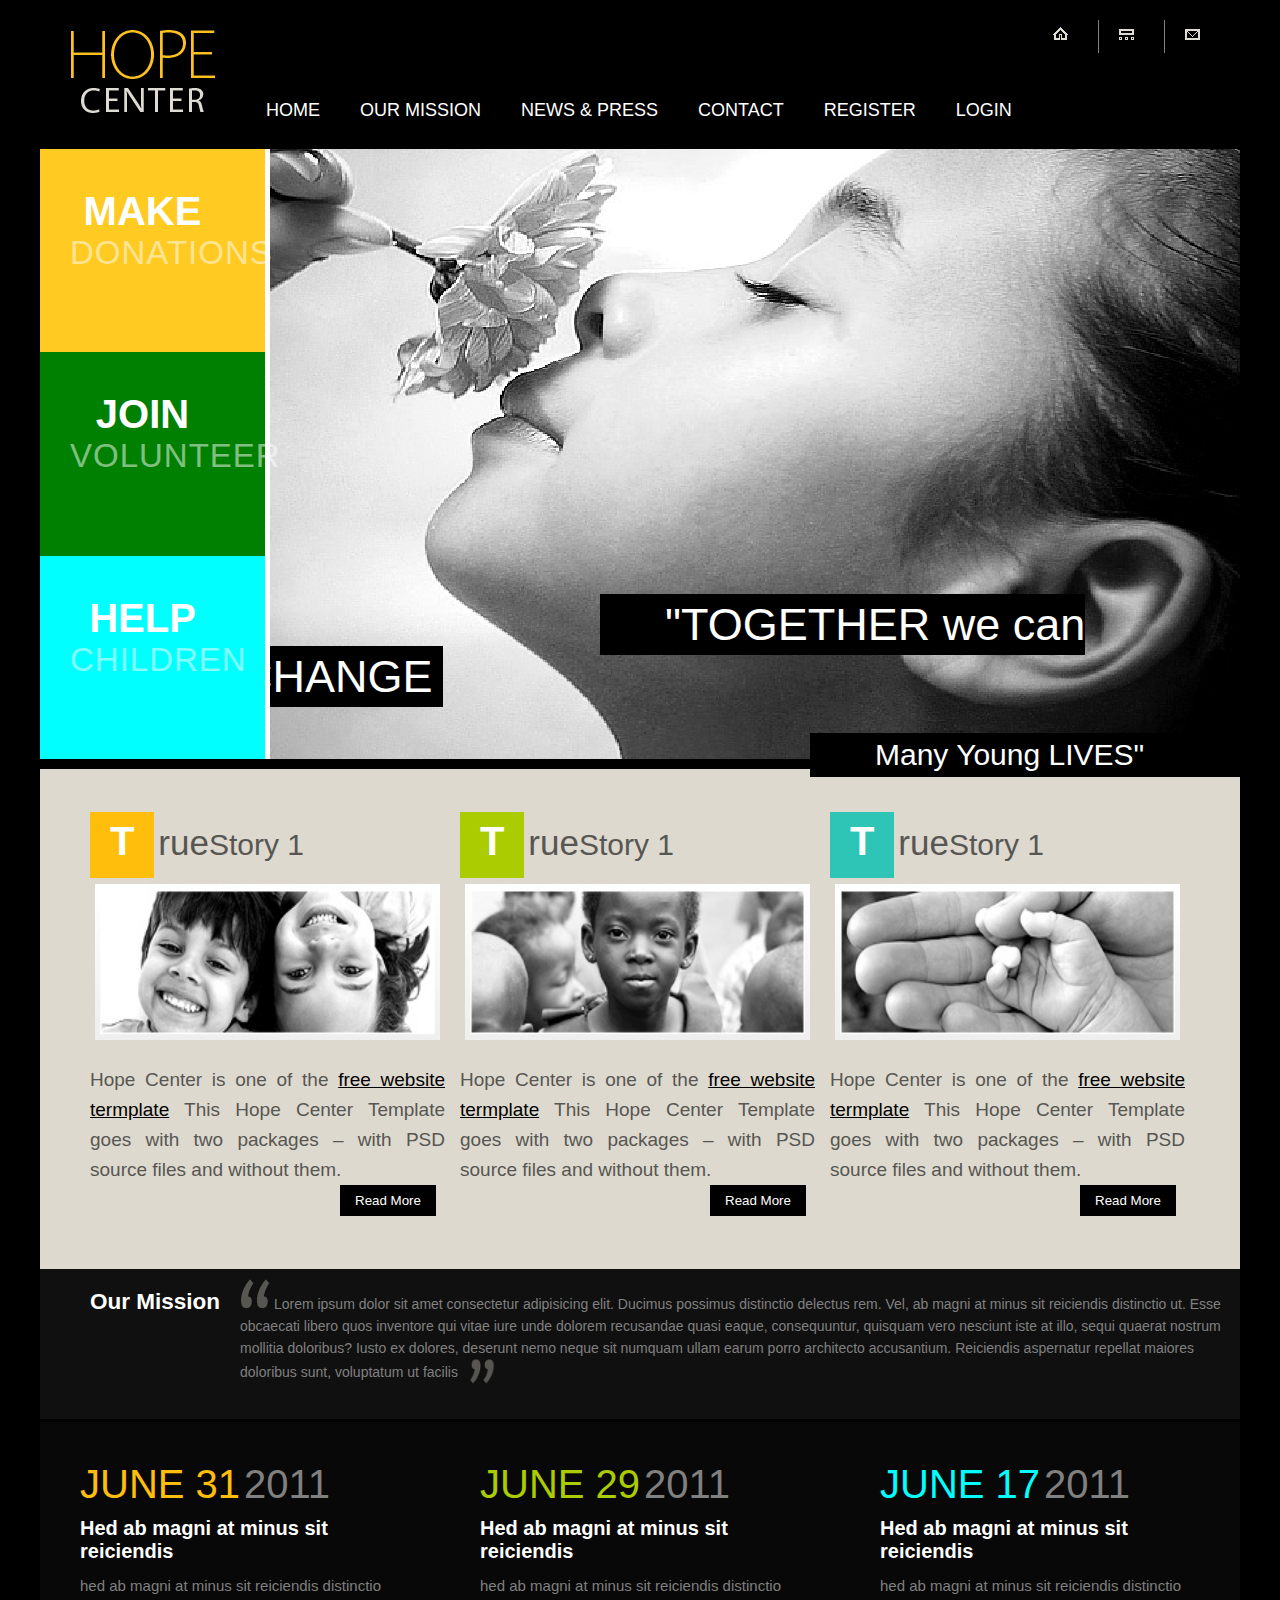
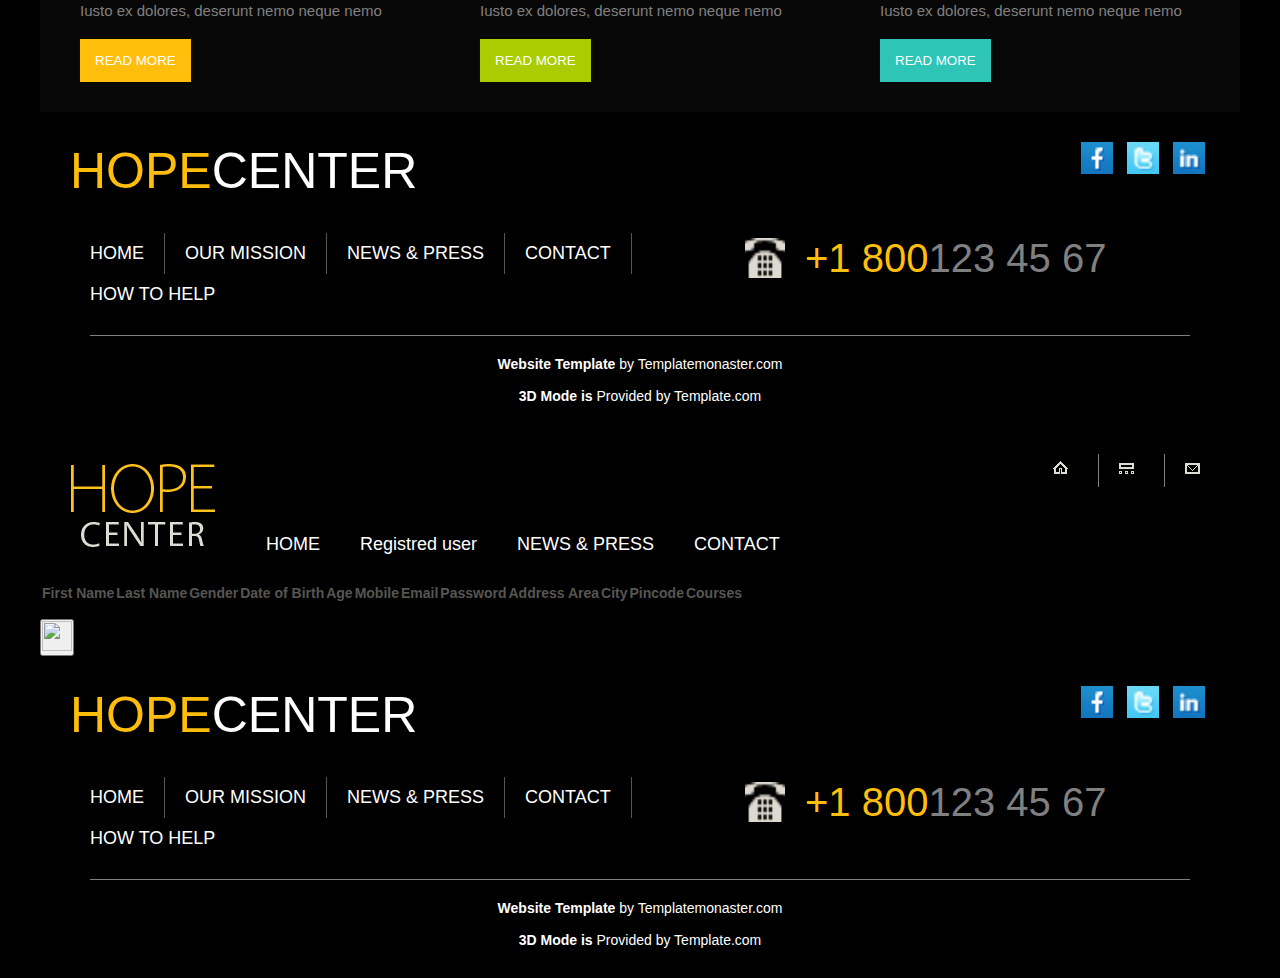
==== commit 31aa77da: "Update index.html" ====
--- a/Final Assignment/index.html
+++ b/Final Assignment/index.html
@@ -38,10 +38,10 @@
 
 			<div id="navBar" class="">
 				<ul>
-					<li><a href="">HOME</a></li>
-					<li><a href="">OUR MISSION</a></li>
-					<li><a href="">NEWS & PRESS</a></li>
-					<li><a href="">CONTACT</a></li>
+					<li><a href="#">HOME</a></li>
+					<li><a href="#">OUR MISSION</a></li>
+					<li><a href="#">NEWS & PRESS</a></li>
+					<li><a href="#">CONTACT</a></li>
 					<li><a href="#" onclick="loginObj.register()" id="RegisterLink">REGISTER</a></li>
 					<li><a href="#" onclick="loginObj.login()" id="LoginLink">LOGIN</a></li>
 					
@@ -139,7 +139,7 @@
 	
 				<div id="story2Div" class="cardBody">
 					<div id="storyText" class="">
-						<span class="t" style="background-color:#ffbe0b;padding:30px 20px 20px 20px;"> <strong
+						<span class="t" style="background-color:#aacc00;padding:30px 20px 20px 20px;"> <strong
 								style="font-size:40px;color:white;">T</strong></span> <span class=""
 							style="font-size:35px">rue</span><span class="" style="font-size:30px">Story 1</span>
 					</div>
@@ -159,7 +159,7 @@
 			<div id="story3" class="story">
 				<div id="story3Div" class="cardBody">
 					<div id="storyText" class="">
-						<span class="t" style="background-color:#ffbe0b;padding:30px 20px 20px 20px;"> <strong
+						<span class="t" style="background-color:#2ec4b6;padding:30px 20px 20px 20px;"> <strong
 								style="font-size:40px;color:white;">T</strong></span> <span class=""
 							style="font-size:35px">rue</span><span class="" style="font-size:30px">Story 1</span>
 					</div>
@@ -325,13 +325,14 @@
 
 				</div>
 			</div>
-			<!-- <div class="alert" id="alertBoxLogin">
-			<span class="closebtn" onclick="this.parentElement.style.display='none';">&times;</span>
-			<strong id="msg"></strong>
-			<div id="progressBar" class="">
-			
-			</div>
-					</div> -->
+
+			<div class="alert" id="alertBoxLogin">
+			 <span class="closebtn" onclick="this.parentElement.style.display='none';">&times;</span>
+			 <strong id="msglogin"></strong>
+			<div id="progressBarLogin" class="">
+			
+			</div>
+		  </div>
 
 		</div>
 
@@ -345,7 +346,7 @@
 						<label for="fname" class="lableColor">First Name <span class="starColor">*</span>: </label> <br>
 
 						<input type="text" id="fname" name="firstname" placeholder="Your First name.."
-							class="inpformat inpValid" onkeypress="validate.inputErrorDisplay(this)" autofocus>
+							class="inpformat inpValid" onkeydown="validate.inputErrorDisplay(this)" autofocus>
 						<div id="firstnameError" class="errorDiv">&nbsp;</div>
 						<!-- <br> -->
 						<!-- </div> -->
@@ -354,7 +355,7 @@
 						<label for="lname" class="lableColor">Last Name <span class="starColor">*</span> : </label> <br>
 
 						<input type="text" id="lname" name="lastname" placeholder="Your last name.."
-							class="inpformat inpValid" onkeypress="validate.inputErrorDisplay(this)">
+							class="inpformat inpValid" onkeydown="validate.inputErrorDisplay(this)">
 						<div id="lastnameError" class="errorDiv">&nbsp;</div>
 						<!-- </div> -->
 
@@ -373,34 +374,34 @@
 							<br>
 
 							<input type="text" id="dob" name="dob" placeholder="DD/MM/YYYY"
-								oninput="validate.inputErrorDisplay(this)" class="inpformat">
+							oninput="validate.inputErrorDisplay(this)" class="inpformat">
 							<div id="dobError" class="errorDiv">&nbsp;</div>
 						</div>
 
 						<div id="ageDiv" class="">
 							<label for="age" class="lableColor">Age <span class="starColor">*</span>: </label> <br>
 
-							<input type="number" name="age" id="age" class="inpformat" oninput="validate.inputErrorDisplay(this)">
-							<div id="ageErrorDiv" class="errorDiv">&nbsp;</div>
+							<input type="text" name="age" id="age" class="inpformat" oninput="validate.inputErrorDisplay(this)" placeholder="00">
+							<div id="ageError" class="errorDiv">&nbsp;</div>
 						</div>
 
 
 
 						<label for="mobile" class="lableColor">Mobile no <span class="starColor">*</span>: </label> <br>
 
-						<input type="tel" name="mobile" id="mobile" minlength=1 maxlength=10 class="inpformat" onkeypress="validate.inputErrorDisplay(this)">
+						<input type="tel" name="mobile" id="mobile" minlength=1 maxlength=10 class="inpformat" onkeypress="validate.inputErrorDisplay(this)" placeholder="9112345678">
 						<div id="mobileError" class="errorDiv">&nbsp;</div>
 
 						<label for="email" class="lableColor">Email-id <span class="starColor">*</span>: </label> <br>
-						<input type="email" name="email" id="email" class="inpformat" oninput="validate.inputErrorDisplay(this)"/>
+						<input type="email" name="email" id="email" class="inpformat" onkeypress="validate.inputErrorDisplay(this)" placeholder="example@gmail.com"/>
 						<div id="emailError" class="errorDiv">&nbsp;</div>
 
 						<label for="password" class="lableColor">Password <span class="starColor">*</span>: </label> <br>
-						<input type="text" name="password" id="password" class="inpformat" oninput="validate.inputErrorDisplay(this)"/>
+						<input type="text" name="password" id="password" class="inpformat" onkeypress="validate.inputErrorDisplay(this)" placeholder="Pass@123"/>
 						<div id="passwordError" class="errorDiv">&nbsp;</div>
 
 						<label for="confirmPassword" class="lableColor">Confirm Password <span class="starColor">*</span>: </label> <br>
-						<input type="text" name="confirmPassword" id="confirmPassword" class="inpformat" oninput="validate.inputErrorDisplay(this)" />
+						<input type="password" name="confirmPassword" id="confirmPassword" class="inpformat" oninput="validate.inputErrorDisplay(this)"  placeholder="Pass@123"/>
 						<div id="confirmPasswordError" class="errorDiv">&nbsp;</div>
 
 						
@@ -427,16 +428,14 @@
 
 						</div>
 						<label for="pincode" class="lableColor">pincode <span class="starColor">*</span>: </label> <br>
-						<input type="text" name="pincode" id="pincode" class="inpformat" oninput="validate.inputErrorDisplay(this)"/>
+						<input type="text" name="pincode" id="pincode" class="inpformat" oninput="validate.inputErrorDisplay(this)" placeholder="411062"/>
 						<div id="pincodeError" class="errorDiv">&nbsp;</div>
-
-
 
 
 						<br>
 						<label for="Skills" class="lableColor">Techinical Skills <span class="starColor">*</span>:
 						</label>
-						<!-- <input type="checkbox" name="Skills" class="checkBoxDiv" id="java" value="Java"><label for="">Java</label> -->
+						
 						<label class="lableColor"><input type="checkbox" name="Skills" class="checkBoxDiv" id="html"
 								value="Html">Html</label>
 
@@ -449,32 +448,163 @@
 						<div id="btn-div" class="">
 						<button onclick="" class="btn" id="submit">Register &rarr;</button>
 						<!-- <button onclick="" class="btn" id="resetBtn">Reset</button> -->
-											</div>
+										</div>
 					</form>
 					
 
 				</div>
-				<!-- <div class="alert" id="alertBox">
+				<div class="alert" id="alertBox">
 							<span class="closebtn" onclick="this.parentElement.style.display='none';">&times;</span>
 							<strong id="msg"></strong>
 							<div id="progressBar" class="">
 				
 							</div>
 						</div>
-				 -->
 				
+				
 
 			</div>
 		</div>
              <!-- -------------------------------- Alert Display --------------------------------  -->
-		<div class="alert" id="alertBox">
+		<div class="alert" id="alertBoxLogout">
 			<span class="closebtn" onclick="this.parentElement.style.display='none';">&times;</span>
-			<strong id="msg"></strong>
-			<div id="progressBar" class="">
-		
-			</div>
-		</div>
-
+			<strong id="msglogout"></strong>
+			<div id="progressBarlogout" class="">
+		
+			</div>
+		</div>
+
+		<!-- --------------------------------------Table --------------------------------------- -->
+		<div id="TablePage">
+			<div id="nav" class="" style="background-color: black;">
+				<div id="logo" class="">
+					<a href=""><img src="images/logo.png" width="" height="" border="0" alt=""></a>
+				</div>
+		   
+				<div id="icon">
+					<div id="icon1" class="TopIcon">
+						<a href=""><img src="images/home.gif" width="" height="" border="0" alt=""></a>
+					</div>
+					<div id="icon2" class="TopIcon">
+						<a href=""><img src="images/top_icon2.gif" width="" height="" border="0" alt=""></a>
+					</div>
+					<div id="icon3" class="TopIcon">
+						<a href=""><img src="images/top_icon3.gif" width="" height="" border="0" alt=""></a>
+					</div>
+	
+					<div id="" class="" style="clear:both;">
+	
+				</div>
+				</div>
+	
+				<div id="navBar" class="">
+					<ul>
+						<li><a href="#" onclick="loginObj.closePopup()">HOME</a></li>
+						<li><a href="#">Registred user</a></li>
+						<li><a href="#">NEWS & PRESS</a></li> 
+						 <li><a href="#" >CONTACT</a></li>
+						<!-- <li><a href="#" >REGISTER</a></li>
+						<li><a href="#" >LOGIN</a></li> -->
+											
+						<!-- <li style="clear:both"></li> -->
+					
+					</ul>
+				</div>
+				<div id="" class="" style="clear:both;">
+	
+				</div>
+			
+			</div>
+			<div id="" class="" style="clear:both;">
+	
+				</div>
+				<!-- ------------------------table start---------------------------- -->
+			<div>
+			   <table id="display-table">
+				   <thead>
+					   <tr>
+						   <th>First Name</th>
+						   <th>Last Name</th>
+						   <th>Gender</th>
+						   <th>Date of Birth</th>
+						   <th>Age</th>
+						   <th>Mobile</th>
+						   <th>Email</th>
+						   <th>Password</th>
+						   <th>Address Area</th>
+						   <th>City</th>
+						   <th>Pincode</th>
+						   <th>Courses</th>
+					   </tr>
+				   </thead>
+				   <tbody id="Tablebody">
+				   </tbody>
+			   </table>
+			</div>
+			<!-- -------------------------table end------------------------------ -->
+              <br>
+			  
+			<button onclick="loginObj.closePopup()" id="tableButton"><img src="./images/left-arrow.png" alt="" height="30px" width="30px"></button>
+            <div id="footer" class="">
+				<div id="footLogo" class="">
+					<a href="" style="text-decoration:none;"><span class="" id="hope">HOPE</span><span class=""
+							id="Center">CENTER</span></a>
+				</div>
+	
+				<div id="footIconMain" class="">
+	
+					<a href="" class="footicon"><img src="images/fb.gif" width="32px" height="32px" border="0" alt=""></a>
+					<a href="" class="footicon"><img src="images/twitter.gif" width="32px" height="32px" border="0"
+							alt=""></a>
+					<a href="" class="footicon"><img src="images/linkedin.gif" width="32px" height="32px" border="0"
+							alt=""></a>
+	
+	
+				</div>
+	
+				<div id="" class="" style="clear:both;">
+				</div>
+			</div>
+			<div id="footNavMain" class="">
+				<div id="footNav" class="">
+					<ul>
+						<li><a href="">HOME</a></li>
+						<li><a href="">OUR MISSION</a></li>
+						<li><a href="">NEWS & PRESS</a></li>
+						<li><a href="">CONTACT</a></li>
+						<li id="lastLi"><a href="" id="lastLi">HOW TO HELP</a></li>
+	
+	
+						<!-- <li style="clear:both"></li> -->
+	
+					</ul>
+				</div>
+				<div id="tel" class="">
+					<div id="telImg" class="">
+						<img src="images/tel.gif" width="40px" height="40px" border="0" alt="">
+					</div>
+					<div id="telTextDiv" class="">
+						<span class="" id="telText">+1 800</span><span class="" id="telText2">123 45 67</span>
+					</div>
+	
+				</div>
+				
+			</div>
+			<div id="" class="" style="clear:both;">
+	
+				</div>
+				<div id="lastFooterMain" class="">
+					<strong> <a href="" class="lastText">Website Template</a></strong> by <a href=""
+						class="lastText">Templatemonaster.com</a> <br>
+					<br>
+		
+					<strong> <a href="" class="lastText">3D Mode is</a></strong> Provided by <a href=""
+						class="lastText">Template.com</a>
+		
+				</div>
+	   </div>
+
+		
 	</div>
 	<script src="./js/script.js"></script>
 </body>
--- a/Final Assignment/css/style.css
+++ b/Final Assignment/css/style.css
@@ -17,7 +17,7 @@
 }
 
 #nav {
-    height: 150px;
+    /* height: 150px; */
     width: 1200px;
     /* background-color:red; */
     display: inline-block;
@@ -32,6 +32,7 @@
     float: right;
     margin-right: 10px;
     margin-top: 20px;
+	/* background-color:red; */
 }
 
 .TopIcon {
@@ -52,10 +53,12 @@
 
 #navBar {
     /* width: 1000px; */
-    height: 50px;
-    /* background-color:green; */
+    /* height: 50px; */
+    background-color:green;
     margin-top: 90px;
-    margin-left: 100px;
+    /* margin-left: 100px; */
+	/* float:right; */
+	
 }
 
 ul {
@@ -372,7 +375,7 @@
     /* background-color:green; */
     float: right;
     /* height:30px; */
-    width: 200px;
+    /* width: 200px; */
     margin: 30px;
 }
 
@@ -395,7 +398,7 @@
 
 #footNav {
     /* height:30px; */
-    /* width: 830px; */
+    width: 660px;
     /* background-color:blue; */
     float: left;
     padding: 0px 10px 0px 30px;
@@ -463,7 +466,7 @@
 }
 #popupDiv{
     height: 100vh;
-    width: 1400px;
+    width: 1200px;
     background-color: rgb(33, 33, 32,0.8);
     position: fixed;
     top: 0;
@@ -514,6 +517,7 @@
     /* background-color: red; */  
     margin: auto;
     margin-top: 60px;
+	
 }
 #Username,#Password{
     padding: 6px;
@@ -563,11 +567,11 @@
     border-radius: 5px;
     background-color: rgb(33, 33, 32,0.8);
     padding: 20px;
-    width: 100%;
-    height: 100%;
+    height: 100vh;
+    width: 1200px;
     position: fixed;
-    top: 0;
-	left:0;
+     top: 0;
+    	
     display: none;
   }
   #closeRegister{
@@ -588,7 +592,7 @@
 }
   #formDiv1{
     width:430px;
-    height:660px;
+    height:550px;
     position: fixed;
     inset: 0;
     margin:auto;
@@ -596,6 +600,8 @@
     background: linear-gradient(to right, #af934b, #fbc226); 
     padding:20px;
     border-radius:10px;
+	overflow-y:scroll;
+	overflow-x:none;
 
   }
   .starColor{
@@ -648,13 +654,13 @@
   .btn{
   padding:10px 15px ;
   /* border-color:white; */
-  margin:30px;
+  margin:10px;
   cursor:pointer;
   border-radius:5px;
   border:1px solid white;
   }
   #btn-div{
-  margin-left:75px;
+  margin-left:25%;
   }
   #submit{
   background-color:green;
@@ -697,6 +703,7 @@
     display: none;
     width: 400px;
     position: absolute;
+	font-size:100%;
     top: 20px;
     left:50px;
   }
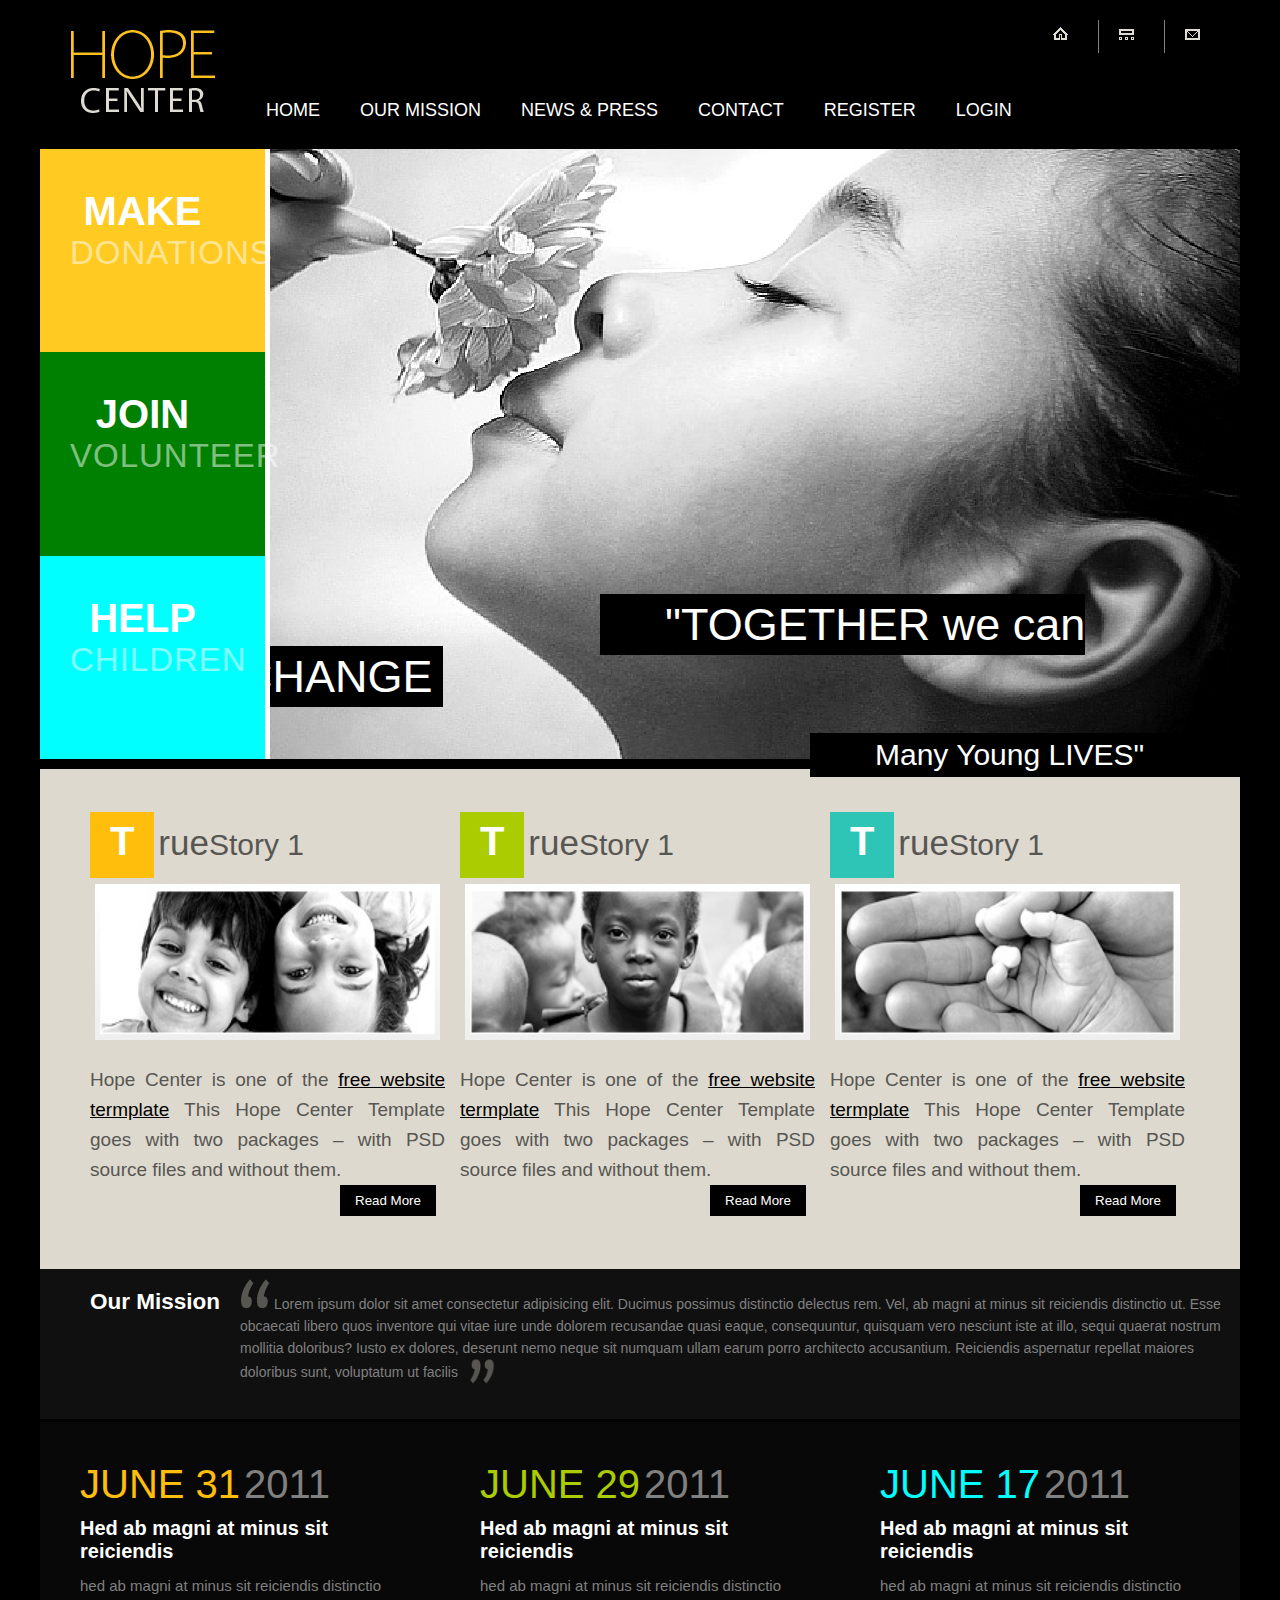
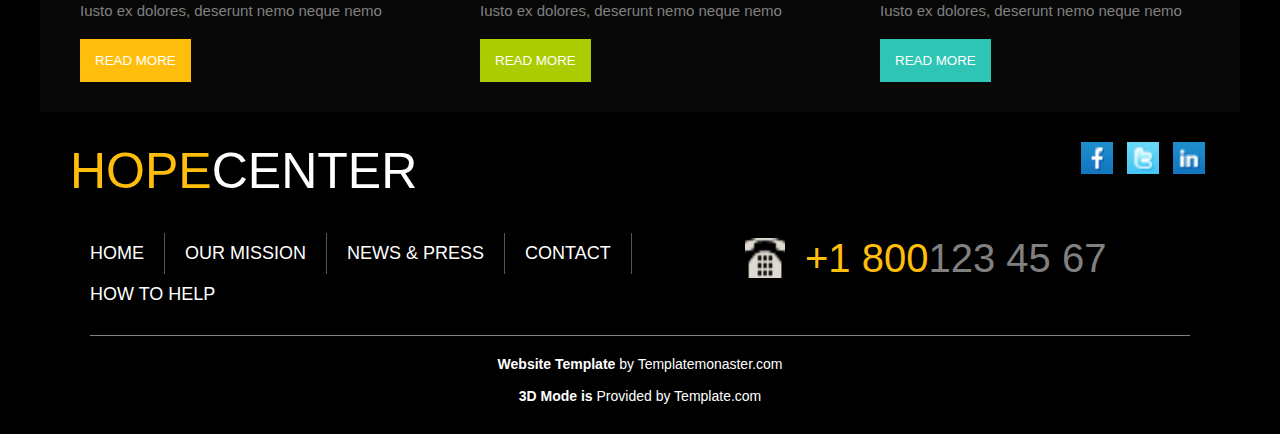
==== commit 4f649e58: "Update index.html" ====
--- a/Final Assignment/index.html
+++ b/Final Assignment/index.html
@@ -43,10 +43,7 @@
 					<li><a href="#">NEWS & PRESS</a></li>
 					<li><a href="#">CONTACT</a></li>
 					<li><a href="#" onclick="loginObj.register()" id="RegisterLink">REGISTER</a></li>
-					<li><a href="#" onclick="loginObj.login()" id="LoginLink">LOGIN</a></li>
-					
-					
-					
+					<li><a href="#" onclick="loginObj.login()" id="LoginLink">LOGIN</a></li>					
 					
 					<!-- <li style="clear:both"></li> -->
 				
@@ -393,7 +390,7 @@
 						<div id="mobileError" class="errorDiv">&nbsp;</div>
 
 						<label for="email" class="lableColor">Email-id <span class="starColor">*</span>: </label> <br>
-						<input type="email" name="email" id="email" class="inpformat" onkeypress="validate.inputErrorDisplay(this)" placeholder="example@gmail.com"/>
+						<input type="email" name="email" id="email" class="inpformat" onkeydown="validate.inputErrorDisplay(this)" placeholder="example@gmail.com"/>
 						<div id="emailError" class="errorDiv">&nbsp;</div>
 
 						<label for="password" class="lableColor">Password <span class="starColor">*</span>: </label> <br>
@@ -415,7 +412,7 @@
 						<div id="cityDiv" class="">
 							<label for="city" class="lableColor">City <span class="starColor">*</span>: </label>
 							<br>
-							<select name="city" id="city">
+							<select name="city" id="city" onclick="validate.state()">
 								<option value="">Select city</option>
 								<option value="Pune">Pune</option>
 								<option value="Mumbai">Mumbai</option>
@@ -427,6 +424,18 @@
 							</select>
 
 						</div>
+						<label for="state" class="lableColor">State <span class="starColor">*</span>: </label>
+							<br>
+							<select name="state" id="state"disabled onclick="">
+								<option value="" >Select state</option>
+								<option value="Maharashtra">Maharashtra</option>
+								<option value="Gujrat">Gujrat</option>
+								<option value="Madhypradesh">Madhypradesh</option>
+								<!-- <option value="Jalgaon">Jalgaon</option>
+								<option value="Surat">Surat</option>
+								<option value="Nagpur">Nagpur</option> -->
+
+							</select>
 						<label for="pincode" class="lableColor">pincode <span class="starColor">*</span>: </label> <br>
 						<input type="text" name="pincode" id="pincode" class="inpformat" oninput="validate.inputErrorDisplay(this)" placeholder="411062"/>
 						<div id="pincodeError" class="errorDiv">&nbsp;</div>
@@ -533,6 +542,7 @@
 						   <th>Password</th>
 						   <th>Address Area</th>
 						   <th>City</th>
+						   <th>State</th>
 						   <th>Pincode</th>
 						   <th>Courses</th>
 					   </tr>
--- a/Final Assignment/css/style.css
+++ b/Final Assignment/css/style.css
@@ -54,7 +54,7 @@
 #navBar {
     /* width: 1000px; */
     /* height: 50px; */
-    background-color:green;
+    /* background-color:green; */
     margin-top: 90px;
     /* margin-left: 100px; */
 	/* float:right; */
@@ -604,6 +604,15 @@
 	overflow-x:none;
 
   }
+  ::-webkit-scrollbar {
+  width: 5px;
+}
+
+::-webkit-scrollbar-thumb {
+  background: #fbc226; 
+  border-radius: 10px;
+}
+
   .starColor{
   color:red;
   }
@@ -634,7 +643,7 @@
 background-color:#af934b;
 }
   ::placeholder {
-    color: rgb(226, 225, 225);
+    color: #AAD7D9;
     
   }
   .lableColor{
@@ -660,7 +669,7 @@
   border:1px solid white;
   }
   #btn-div{
-  margin-left:25%;
+  margin-left:30%;
   }
   #submit{
   background-color:green;
@@ -724,7 +733,7 @@
     color: black;
   }
   
-  #progressBar {
+  #progressBar,#progressBarLogin ,#progressBarlogout{
     width: 200px;
     height: 5px;
     background: white;
@@ -748,3 +757,42 @@
     padding: 0px;
     /* display: none; */
   }
+  table {
+    border-collapse: collapse;
+    width: 100%;
+    margin-bottom: 50px;
+    margin-top: 20px;
+
+}
+th, td {
+    border: 1px solid #dddddd;
+    text-align: left;
+    padding: 8px;
+}
+tr:nth-child(odd) {
+    background-color:#fbc226;
+  }  
+tr:nth-child(even) {
+    background-color: #74f8f8;
+  }
+  tr:hover{
+    background-color: #575652;
+    color: white;
+  }
+th {
+    background-color: #f2f2f2;
+}
+#TablePage{
+    background-color:black;
+    height: 100vh;
+    width: 1200px;
+    position: fixed;
+    top: 0; 	
+    display: none;
+
+}
+#tableButton{
+    cursor: pointer;
+    /* position: absolute;
+    top:600px; */
+}
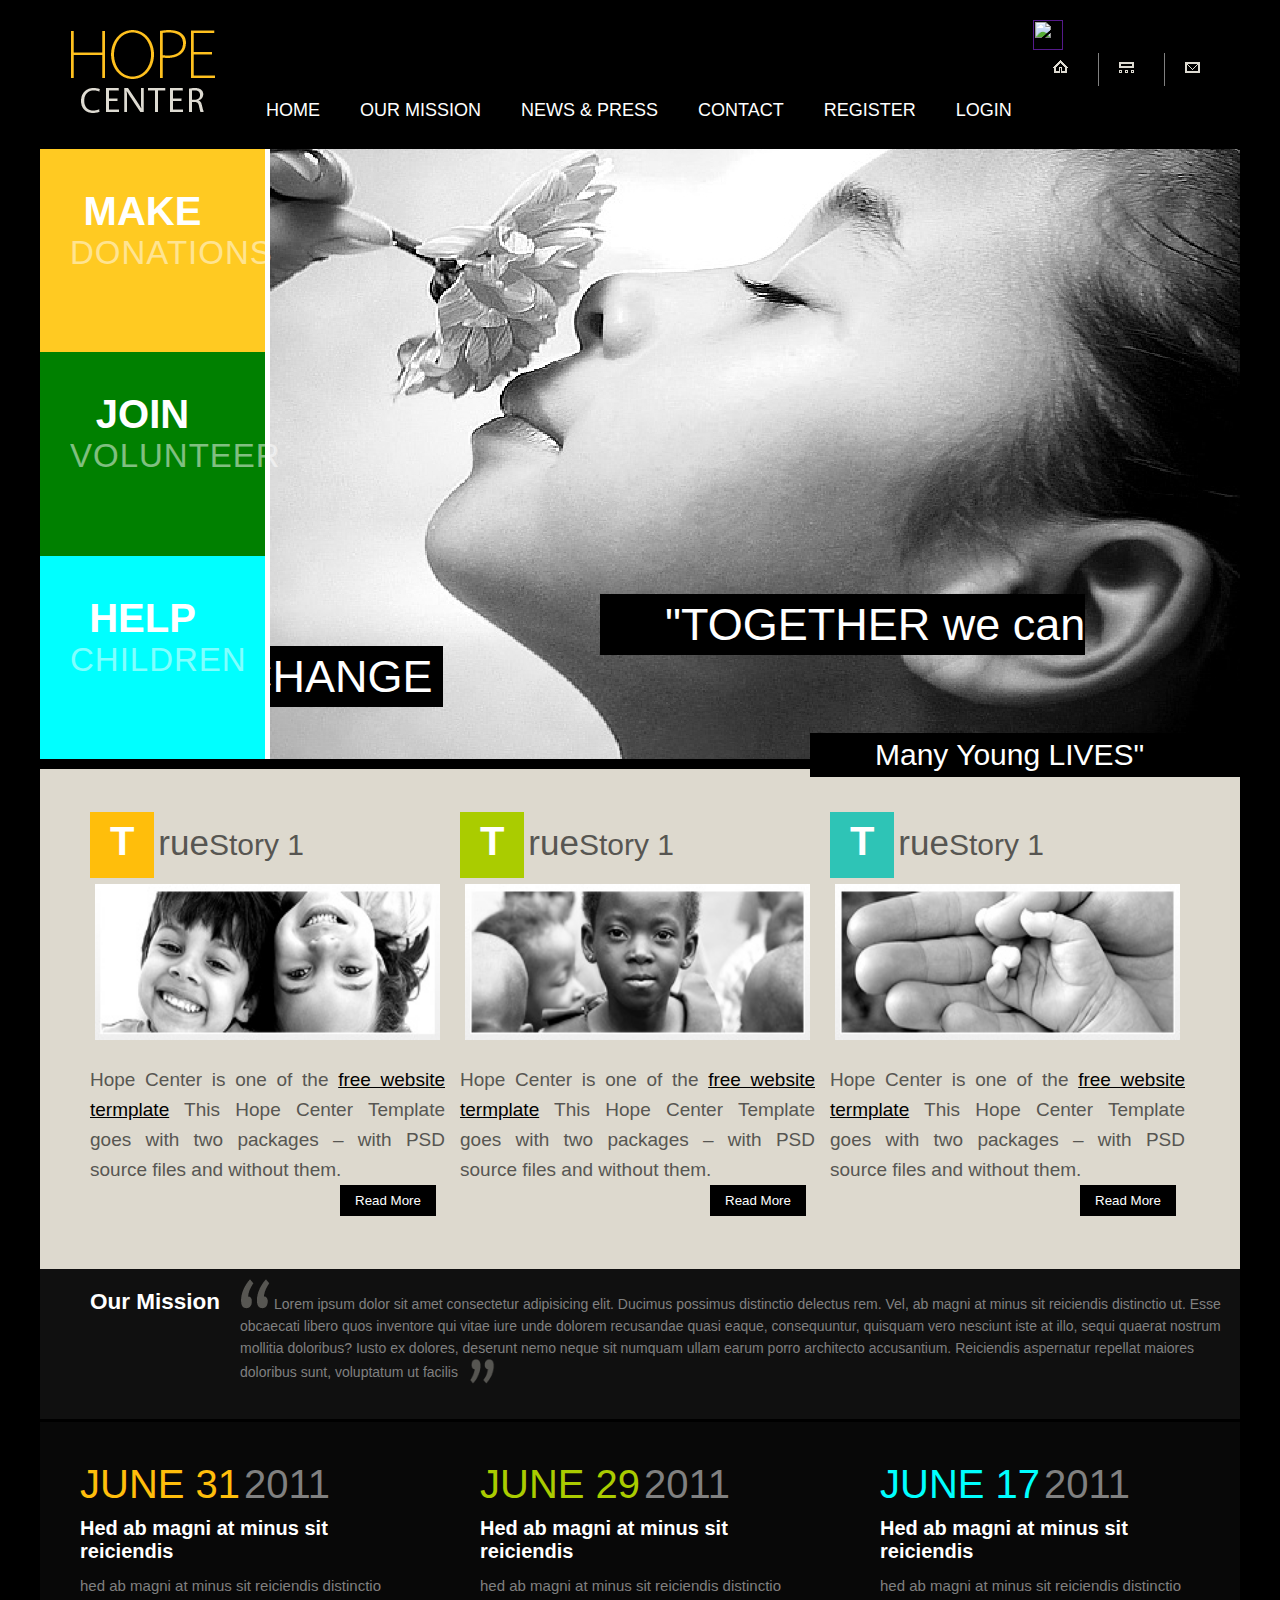
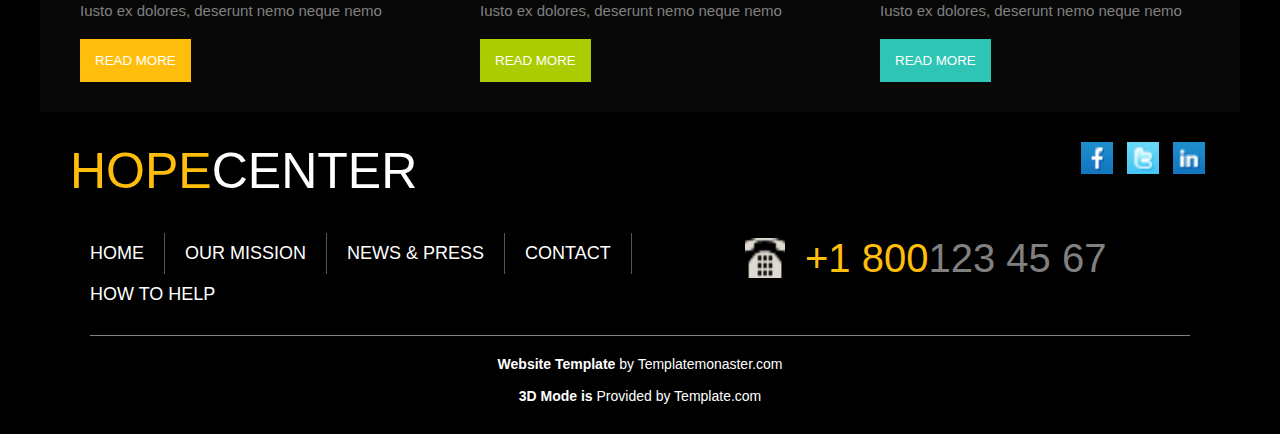
==== commit bc5e2cf5: "Update index.html" ====
--- a/Final Assignment/index.html
+++ b/Final Assignment/index.html
@@ -19,8 +19,11 @@
 			<div id="logo" class="">
 				<a href=""><img src="images/logo.png" width="" height="" border="0" alt=""></a>
 			</div>
-       
+             
 			<div id="icon">
+			<div id="profileIcon" class="loginProfile" onclick="loginObj.profileIcon()"><span id="loginName"> <sup></sup></span>
+				<a href=""><img src="images/profile.png" width="30px" height="30px" border="0" alt="" ></a>
+			</div>
 				<div id="icon1" class="TopIcon">
 					<a href=""><img src="images/home.gif" width="" height="" border="0" alt=""></a>
 				</div>
@@ -309,10 +312,14 @@
 					<div id="formDiv">
 
 						<!-- <label for="" id="labelUsername">Username :</label> <br> -->
-						<input type="text" id="Username" placeholder="Email / Mobile number"> <br> <br> <br>
+						<input type="text" id="Username"  name="Username" placeholder="Email / Mobile number" oninput="validate.loginValidation(this)"> <br> 
+						<div id="UsernameError" class="errorDiv" style="margin-left:25px">&nbsp;</div>
+						<br> 
 						<!-- <label for="" id="labelPassword">Password :</label> <br> -->
-						<input type="password" id="Password" placeholder="Password">
-						<br> <br>
+						<input type="password" id="Password" name="Password" placeholder="Password" oninput="validate.loginValidation(this)" maxlength=15>
+						<br>
+						<div id="PasswordError" class="errorDiv" style="margin-left:25px">&nbsp;</div><br>
+
 						<span id="registerLinkDiv"><a href="#" onclick="loginObj.register()" id="registerlink">Not
 								having account yet ? Register</a></span>
 						<button id="Loginbtn" onclick="validate.loginAuth(this)">Login</button>
@@ -378,7 +385,7 @@
 						<div id="ageDiv" class="">
 							<label for="age" class="lableColor">Age <span class="starColor">*</span>: </label> <br>
 
-							<input type="text" name="age" id="age" class="inpformat" oninput="validate.inputErrorDisplay(this)" placeholder="00">
+							<input type="text" name="age" id="age" class="inpformat" onchange="validate.inputErrorDisplay(this)" placeholder="00">
 							<div id="ageError" class="errorDiv">&nbsp;</div>
 						</div>
 
@@ -394,7 +401,7 @@
 						<div id="emailError" class="errorDiv">&nbsp;</div>
 
 						<label for="password" class="lableColor">Password <span class="starColor">*</span>: </label> <br>
-						<input type="text" name="password" id="password" class="inpformat" onkeypress="validate.inputErrorDisplay(this)" placeholder="Pass@123"/>
+						<input type="text" name="password" id="password" class="inpformat" oninput="validate.inputErrorDisplay(this)" placeholder="Pass@123"/>
 						<div id="passwordError" class="errorDiv">&nbsp;</div>
 
 						<label for="confirmPassword" class="lableColor">Confirm Password <span class="starColor">*</span>: </label> <br>
@@ -408,11 +415,22 @@
 							style="margin:10px;width:400px;" oninput="validate.inputErrorDisplay(this)"></textarea>
 						<div id="addressAreaError" class="errorDiv"></div>
 
+						<label for="state" class="lableColor">State <span class="starColor">*</span>: </label>
+						<select name="state" id="state" onclick="validate.state()">
+							<option value="" >Select state</option>
+							<option value="Maharashtra">Maharashtra</option>
+							<option value="Gujrat">Gujrat</option>
+							<option value="Madhypradesh">Madhypradesh</option>
+							<!-- <option value="Jalgaon">Jalgaon</option>
+							<option value="Surat">Surat</option>
+							<option value="Nagpur">Nagpur</option> -->
+
+						</select>
 
 						<div id="cityDiv" class="">
 							<label for="city" class="lableColor">City <span class="starColor">*</span>: </label>
 							<br>
-							<select name="city" id="city" onclick="validate.state()">
+							<select name="city" id="city"  disabled>
 								<option value="">Select city</option>
 								<option value="Pune">Pune</option>
 								<option value="Mumbai">Mumbai</option>
@@ -424,18 +442,9 @@
 							</select>
 
 						</div>
-						<label for="state" class="lableColor">State <span class="starColor">*</span>: </label>
+						
 							<br>
-							<select name="state" id="state"disabled onclick="">
-								<option value="" >Select state</option>
-								<option value="Maharashtra">Maharashtra</option>
-								<option value="Gujrat">Gujrat</option>
-								<option value="Madhypradesh">Madhypradesh</option>
-								<!-- <option value="Jalgaon">Jalgaon</option>
-								<option value="Surat">Surat</option>
-								<option value="Nagpur">Nagpur</option> -->
-
-							</select>
+							
 						<label for="pincode" class="lableColor">pincode <span class="starColor">*</span>: </label> <br>
 						<input type="text" name="pincode" id="pincode" class="inpformat" oninput="validate.inputErrorDisplay(this)" placeholder="411062"/>
 						<div id="pincodeError" class="errorDiv">&nbsp;</div>
@@ -474,14 +483,20 @@
 
 			</div>
 		</div>
-             <!-- -------------------------------- Alert Display --------------------------------  -->
+             <!-- -------------------------------- -logout-Alert Display --------------------------------  -->
+			 <div id="alertBoxLogoutParent">
 		<div class="alert" id="alertBoxLogout">
-			<span class="closebtn" onclick="this.parentElement.style.display='none';">&times;</span>
-			<strong id="msglogout"></strong>
+			<span class="closebtn" onclick="loginObj.cancel()">&times;</span>
+			<strong id="msglogout" style="text-align:center;">dghgg</strong> <br>
+			<div style="margin-left:100px;width:200px;margin-top:20px;">
+			<button id="logout" class="alertLogoutBtn" onclick="loginObj.logout()">Logout</button>
+			<button id="cancle" class="alertLogoutBtn" onclick="loginObj.cancel()">Cancel</button>
+			</div>
 			<div id="progressBarlogout" class="">
-		
-			</div>
-		</div>
+					
+			</div>
+					</div>
+					</div>
 
 		<!-- --------------------------------------Table --------------------------------------- -->
 		<div id="TablePage">
